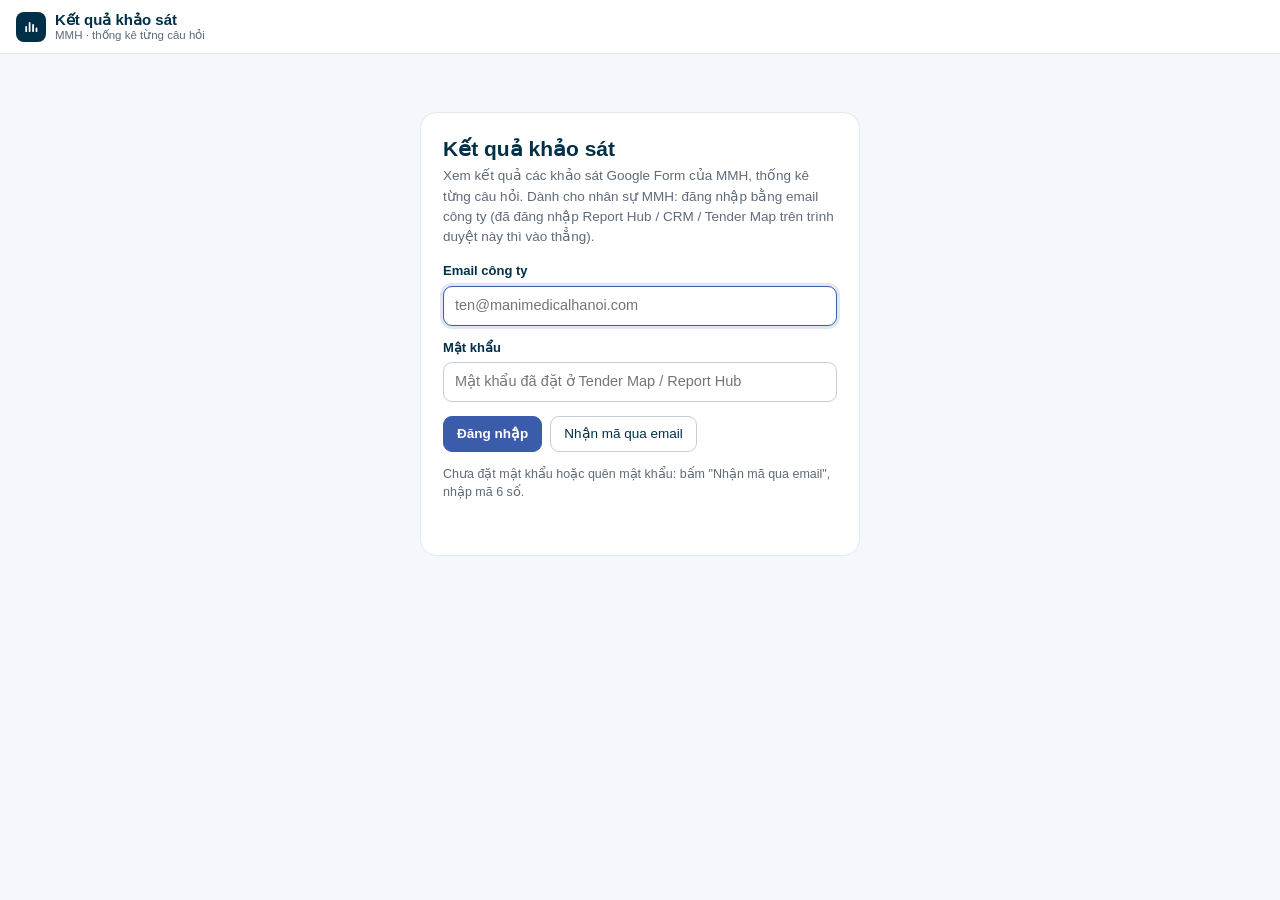
==== khao-sat/index.html @ 8354da6e "Kết quả khảo sát v1.0: app xem kết quả mọi khảo sát Google Form (khao-sat/) Thêm khảo sát bằng link," ====
<!DOCTYPE html>
<html lang="vi">
<head>
<meta charset="utf-8">
<meta name="viewport" content="width=device-width, initial-scale=1, viewport-fit=cover">
<title>Kết quả khảo sát · MMH</title>
<meta name="robots" content="noindex">
<meta name="theme-color" content="#003047">
<link rel="icon" href="data:image/svg+xml,%3Csvg xmlns='http://www.w3.org/2000/svg' viewBox='0 0 32 32'%3E%3Crect width='32' height='32' rx='7' fill='%23003047'/%3E%3Cpath d='M9 22v-6M14 22V10M19 22v-9M24 22v-4' stroke='%23fff' stroke-width='2.6' stroke-linecap='round'/%3E%3C/svg%3E">
<link rel="stylesheet" href="app.css?v=1.0">
<script>
/* Máy chủ: web app "survey" (kho riêng tư mmh-backend ▸ backends/survey/MMH_SurveyResults.gs). Đăng nhập: Training Hub (rhAuth*), dùng chung phiên với Report Hub / CRM. */
window.KS_API = window.KS_API || "https://script.google.com/macros/s/AKfycbx8l7u4j2tFDpfsg8IFsEcuXNrTbrLVRA_SoZ2Iisqprfm1ipL4z2NfDudVKuI1paFQPg/exec";
window.KS_VER = "1.0";
</script>
</head>
<body>
<header class="top">
  <a class="brand" href="#" title="Danh sách khảo sát">
    <span class="mk"><svg viewBox="0 0 32 32" width="22" height="22" aria-hidden="true"><path d="M9 22v-6M14 22V10M19 22v-9M24 22v-4" stroke="#fff" stroke-width="2.6" stroke-linecap="round"/></svg></span>
    <span class="bt"><b>Kết quả khảo sát</b><small>MMH · thống kê từng câu hỏi</small></span>
  </a>
  <div class="tact">
    <button class="ibtn" id="bell" type="button" title="Câu trả lời mới" hidden><svg viewBox="0 0 24 24" width="19" height="19" fill="none" stroke="currentColor" stroke-width="1.8" stroke-linecap="round" stroke-linejoin="round" aria-hidden="true"><path d="M6 8a6 6 0 1 1 12 0c0 7 3 8 3 8H3s3-1 3-8"/><path d="M10.3 20a1.9 1.9 0 0 0 3.4 0"/></svg></button>
    <span id="uchip"></span>
  </div>
</header>
<main id="main"><div class="boot">Đang mở…</div></main>
<div id="pop" class="pop" hidden></div>
<div id="modal" class="modal" hidden></div>
<div id="toast" class="toast" hidden></div>
<script src="app.js?v=1.0"></script>
</body>
</html>
---- khao-sat/app.css ----
/* Kết quả khảo sát · MMH — màu thương hiệu MMH (mực #003047, nhấn #3A5CAA, viền nhấn #CFE2F3, nền #F4F7FB, viền thẻ #E3E8EF) */
:root{
  --ink:#003047; --pri:#3A5CAA; --pri2:#2E4C93; --soft:#EEF4FC; --line2:#CFE2F3; --line:#E3E8EF; --fld:#C3CDD8;
  --bg:#F4F7FB; --txt:#1A2433; --mut:#5F6B7A; --mut2:#98A2B3; --new:#C2410C; --newB:#FFF1E6; --bad:#B42318; --badB:#FDECEA;
  --bar:#3A5CAA; --barB:#E7EEF9; --r:12px;
}
*{box-sizing:border-box}
[hidden]{display:none!important}
html,body{margin:0;background:var(--bg);color:var(--txt);font:14.5px/1.5 Aptos,"Segoe UI",Roboto,"Helvetica Neue",Arial,sans-serif}
button,input,select{font:inherit;color:inherit}
a{color:var(--pri)}
.num{font-variant-numeric:tabular-nums}

/* thanh trên */
.top{position:sticky;top:0;z-index:30;display:flex;align-items:center;gap:12px;padding:8px 16px;background:#fff;border-bottom:1px solid var(--line);min-height:54px}
.brand{display:flex;align-items:center;gap:9px;text-decoration:none;color:var(--ink);min-width:0}
.brand .mk{flex:none;width:30px;height:30px;border-radius:8px;background:var(--ink);display:grid;place-items:center}
.brand .bt{display:flex;flex-direction:column;line-height:1.15;min-width:0}
.brand b{font-size:15px;white-space:nowrap}
.brand small{font-size:11.5px;color:var(--mut)}
.tact{margin-left:auto;display:flex;gap:8px;align-items:center}
.ibtn{position:relative;width:36px;height:36px;border:1px solid var(--line);border-radius:10px;background:#fff;display:grid;place-items:center;cursor:pointer;color:var(--ink)}
.ibtn:hover{border-color:var(--line2);background:var(--soft)}
.ibtn .n{position:absolute;top:-6px;right:-6px;min-width:18px;height:18px;padding:0 5px;border-radius:9px;background:var(--new);color:#fff;font-size:11px;font-weight:700;display:grid;place-items:center}
.uchip{display:flex;align-items:center;gap:6px;border:1px solid var(--line);background:#fff;border-radius:999px;padding:3px 11px 3px 3px;cursor:pointer;font-size:13px;max-width:180px}
.uchip i{flex:none;width:26px;height:26px;border-radius:50%;background:var(--soft);color:var(--pri);display:grid;place-items:center;font-style:normal;font-size:11px;font-weight:700}
.uchip span{overflow:hidden;text-overflow:ellipsis;white-space:nowrap}

main{max-width:1180px;margin:0 auto;padding:18px 16px 60px}
h1{font-size:21px;line-height:1.3;color:var(--ink);margin:0 0 4px}
h2{font-size:16px;color:var(--ink);margin:0 0 8px}
.sub{color:var(--mut);margin:0 0 14px;font-size:13.5px}
.sm{font-size:12.5px}
.mut{color:var(--mut)}
.boot{padding:70px 10px;text-align:center;color:var(--mut)}
.card{background:#fff;border:1px solid var(--line);border-radius:var(--r);padding:14px 16px}
.note{background:var(--soft);border:1px solid var(--line2);border-radius:10px;padding:9px 12px;color:var(--ink);font-size:13px}
.note.err{background:var(--badB);border-color:#F3C2BE;color:var(--bad)}

.btn{border:1px solid var(--fld);background:#fff;border-radius:9px;padding:7px 13px;cursor:pointer;font-size:13.5px;color:var(--ink);white-space:nowrap;display:inline-flex;align-items:center;gap:6px;text-decoration:none}
.btn:hover{border-color:var(--pri)}
.btn.pri{background:var(--pri);border-color:var(--pri);color:#fff;font-weight:600}
.btn.pri:hover{background:var(--pri2)}
.btn.on{background:var(--soft);border-color:var(--pri);color:var(--pri);font-weight:600}
.btn.sm{padding:4px 10px;font-size:12.5px}
.btn:disabled{opacity:.55;cursor:default}
.lnk{border:0;background:none;color:var(--pri);cursor:pointer;padding:0;text-decoration:underline;font-size:inherit}
.inp{border:1px solid var(--fld);border-radius:9px;padding:8px 11px;background:#fff;min-width:0}
.inp:focus{outline:none;border-color:var(--pri);box-shadow:0 0 0 3px rgba(58,92,170,.15)}
.row{display:flex;gap:8px;align-items:center;flex-wrap:wrap}

/* đăng nhập */
.gate{max-width:440px;margin:40px auto;background:#fff;border:1px solid var(--line);border-radius:16px;padding:22px}
.gate label{display:block;font-weight:600;font-size:13px;color:var(--ink);margin:12px 0 5px}
.gate .inp{width:100%}
.gate .act{display:flex;gap:8px;margin-top:14px;flex-wrap:wrap}
.lgerr{color:var(--bad);font-size:13px;min-height:18px;margin-top:8px}

/* danh sách khảo sát */
.addbox{display:flex;gap:8px;margin:0 0 6px}
.addbox .inp{flex:1}
.addhint{font-size:12.5px;color:var(--mut);margin:0 0 16px}
.slist{display:grid;grid-template-columns:repeat(auto-fill,minmax(320px,1fr));gap:12px}
.scard{background:#fff;border:1px solid var(--line);border-radius:var(--r);padding:14px 16px;display:flex;flex-direction:column;gap:8px;cursor:pointer;transition:border-color .15s}
.scard:hover{border-color:var(--line2)}
.scard h3{margin:0;font-size:15px;line-height:1.35;color:var(--ink)}
.scard .big{font-size:26px;font-weight:700;color:var(--ink);line-height:1}
.scard .big small{font-size:13px;font-weight:400;color:var(--mut);margin-left:4px}
.scard .meta{font-size:12.5px;color:var(--mut)}
.scard .foot{display:flex;gap:6px;align-items:center;margin-top:auto;flex-wrap:wrap}
.newb{display:inline-block;padding:1px 8px;border-radius:999px;background:var(--newB);color:var(--new);font-size:12px;font-weight:700}
.errb{color:var(--bad);font-size:12.5px}

/* một khảo sát */
.back{display:inline-flex;align-items:center;gap:4px;color:var(--pri);text-decoration:none;font-size:13.5px;margin-bottom:8px}
.shead{display:flex;gap:12px;align-items:flex-start;flex-wrap:wrap;margin-bottom:12px}
.shead .tt{flex:1;min-width:260px}
.kpis{display:grid;grid-template-columns:repeat(4,minmax(0,1fr));gap:10px;margin-bottom:12px}
.kpi{background:#fff;border:1px solid var(--line);border-radius:var(--r);padding:10px 14px}
.kpi b{display:block;font-size:22px;color:var(--ink);line-height:1.2}
.kpi span{font-size:12.5px;color:var(--mut)}
.bar2{position:sticky;top:54px;z-index:20;background:var(--bg);padding:8px 0;margin-bottom:6px;display:flex;flex-direction:column;gap:8px}
.tabs{display:flex;gap:2px;border-bottom:1px solid var(--line)}
.tab{border:0;background:none;padding:8px 12px;cursor:pointer;color:var(--mut);border-bottom:2px solid transparent;font-size:14px;margin-bottom:-1px}
.tab.on{color:var(--ink);border-bottom-color:var(--pri);font-weight:600}
.chips{display:flex;gap:6px;overflow-x:auto;padding-bottom:2px}
.chip{border:1px solid var(--line);background:#fff;border-radius:999px;padding:4px 11px;cursor:pointer;font-size:12.5px;white-space:nowrap;color:var(--ink)}
.chip.on{background:var(--soft);border-color:var(--pri);color:var(--pri);font-weight:600}
.flt{display:flex;gap:8px;align-items:center;flex-wrap:wrap}
.flt .inp{padding:6px 10px;font-size:13px;max-width:100%}
.fon{background:var(--newB);border:1px solid #F5C9A6;color:var(--new);border-radius:9px;padding:6px 10px;font-size:13px}

.sec{font-size:13px;font-weight:700;color:var(--pri);margin:18px 0 8px}
.qs{display:grid;grid-template-columns:repeat(2,minmax(0,1fr));gap:12px}
.q{background:#fff;border:1px solid var(--line);border-radius:var(--r);padding:14px 16px;min-width:0}
.q.wide{grid-column:1/-1}
.q .grp{font-size:12px;color:var(--mut);margin-bottom:2px}
.q h4{margin:0 0 4px;font-size:14.5px;line-height:1.4;color:var(--ink)}
.q .qm{font-size:12.5px;color:var(--mut);margin-bottom:10px}
.opt{display:grid;grid-template-columns:minmax(0,1fr) 120px 74px;gap:8px;align-items:center;padding:3px 0;font-size:13.5px}
.opt .lb{overflow-wrap:anywhere}
.opt .tr{height:10px;background:var(--barB);border-radius:5px;overflow:hidden}
.opt .tr i{display:block;height:100%;background:var(--bar);border-radius:5px}
.opt .v{text-align:right;font-variant-numeric:tabular-nums;white-space:nowrap}
.opt .v b{color:var(--ink)}
.opt .v span{color:var(--mut);font-size:12px;margin-left:4px}
.opt.top .lb{font-weight:600;color:var(--ink)}
.opt.zero{color:var(--mut2)}
.oth{margin:6px 0 0;padding:6px 10px;background:#FAFBFD;border:1px solid var(--line);border-radius:8px;font-size:12.5px;color:var(--mut)}
.oth li{margin:2px 0}
.gtab{width:100%;border-collapse:collapse;font-size:13px}
.gtab th,.gtab td{border-bottom:1px solid var(--line);padding:6px 8px;text-align:center}
.gtab th:first-child,.gtab td:first-child{text-align:left}
.gtab th{color:var(--mut);font-weight:600;font-size:12px}
.gtab td.c{font-variant-numeric:tabular-nums}
.gtab td.c small{display:block;color:var(--mut);font-size:11px}
.txts{list-style:none;margin:0;padding:0;max-height:260px;overflow:auto}
.txts li{padding:5px 0;border-bottom:1px dashed var(--line);font-size:13.5px}
.txts li b{color:var(--pri);font-weight:600;margin-left:6px;font-size:12px}
.avg{font-size:13px;color:var(--ink);margin-top:6px}

/* từng câu trả lời */
.rlist{display:flex;flex-direction:column;gap:10px}
.resp{background:#fff;border:1px solid var(--line);border-radius:var(--r);padding:12px 16px}
.resp .h{display:flex;gap:10px;justify-content:space-between;font-size:13px;color:var(--mut);margin-bottom:6px}
.resp dl{display:grid;grid-template-columns:minmax(160px,38%) 1fr;gap:4px 14px;margin:0;font-size:13px}
.resp dt{color:var(--mut)}
.resp dd{margin:0;color:var(--txt);overflow-wrap:anywhere}

/* bảng thông báo, hộp thoại, toast */
.pop{position:fixed;top:58px;right:12px;z-index:50;width:min(380px,calc(100vw - 24px));background:#fff;border:1px solid var(--line);border-radius:14px;box-shadow:0 10px 30px rgba(0,48,71,.14);padding:12px}
.pop h3{margin:0 0 8px;font-size:14.5px;color:var(--ink)}
.pop ul{list-style:none;margin:0;padding:0;max-height:50vh;overflow:auto}
.pop li{padding:8px 4px;border-bottom:1px solid var(--line);cursor:pointer;font-size:13.5px}
.pop li:hover{background:var(--soft)}
.pop .em{color:var(--mut);font-size:13px;padding:6px 2px}
.modal{position:fixed;inset:0;z-index:60;background:rgba(0,30,45,.35);display:grid;place-items:center;padding:16px}
.modal>div{background:#fff;border-radius:16px;padding:18px;max-width:440px;width:100%}
.modal h3{margin:0 0 8px;color:var(--ink)}
.toast{position:fixed;left:50%;bottom:22px;transform:translateX(-50%);z-index:70;background:var(--ink);color:#fff;padding:9px 16px;border-radius:10px;font-size:13.5px;max-width:calc(100vw - 32px)}

@media(max-width:860px){.qs{grid-template-columns:minmax(0,1fr)}.kpis{grid-template-columns:repeat(2,minmax(0,1fr))}}
@media(max-width:560px){
  main{padding:14px 12px 50px}
  .brand small{display:none}
  .uchip span{display:none}.uchip{padding:3px}
  .addbox{flex-direction:column}
  .slist{grid-template-columns:minmax(0,1fr)}
  .opt{grid-template-columns:minmax(0,1fr) 64px 64px}
  .resp dl{grid-template-columns:minmax(0,1fr)}
  .resp dt{margin-top:6px}
  .bar2{position:static}
  .kpi b{font-size:17px}
}
@media(prefers-reduced-motion:reduce){*{transition:none!important}}
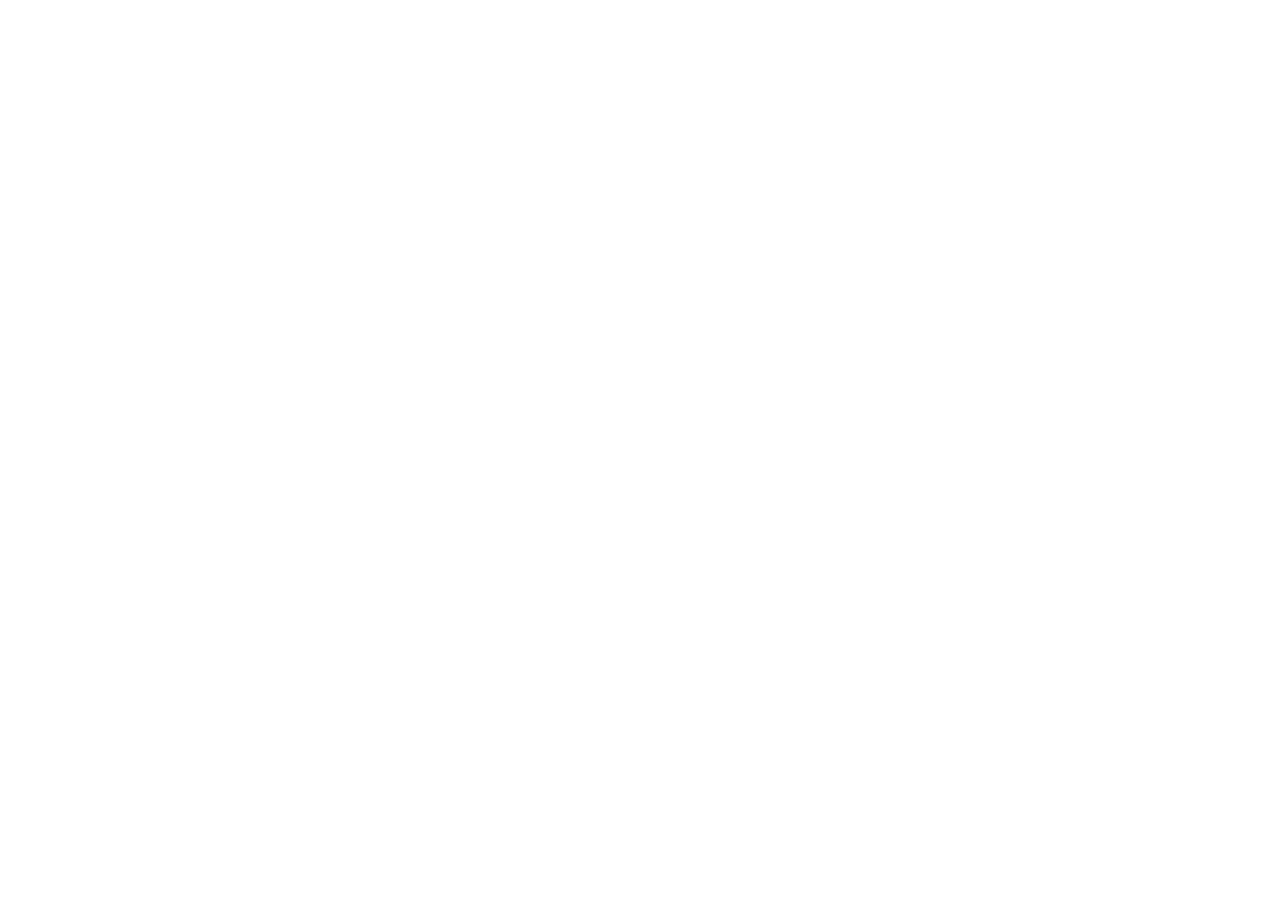
==== commit 1232e531: "khao-sat/: chuyển hướng sang MMH Survey (MMH Wiki) App kết quả khảo sát chuyển sang https://manimedi" ====
--- a/khao-sat/index.html
+++ b/khao-sat/index.html
@@ -1,34 +1,15 @@
-<!DOCTYPE html>
+<!doctype html>
 <html lang="vi">
 <head>
 <meta charset="utf-8">
-<meta name="viewport" content="width=device-width, initial-scale=1, viewport-fit=cover">
-<title>Kết quả khảo sát · MMH</title>
-<meta name="robots" content="noindex">
-<meta name="theme-color" content="#003047">
-<link rel="icon" href="data:image/svg+xml,%3Csvg xmlns='http://www.w3.org/2000/svg' viewBox='0 0 32 32'%3E%3Crect width='32' height='32' rx='7' fill='%23003047'/%3E%3Cpath d='M9 22v-6M14 22V10M19 22v-9M24 22v-4' stroke='%23fff' stroke-width='2.6' stroke-linecap='round'/%3E%3C/svg%3E">
-<link rel="stylesheet" href="app.css?v=1.0">
-<script>
-/* Máy chủ: web app "survey" (kho riêng tư mmh-backend ▸ backends/survey/MMH_SurveyResults.gs). Đăng nhập: Training Hub (rhAuth*), dùng chung phiên với Report Hub / CRM. */
-window.KS_API = window.KS_API || "https://script.google.com/macros/s/AKfycbx8l7u4j2tFDpfsg8IFsEcuXNrTbrLVRA_SoZ2Iisqprfm1ipL4z2NfDudVKuI1paFQPg/exec";
-window.KS_VER = "1.0";
-</script>
+<meta name="viewport" content="width=device-width,initial-scale=1">
+<title>MMH Survey</title>
+<meta http-equiv="refresh" content="0; url=https://manimedicalhanoi.github.io/mmh-library/survey/">
+<link rel="canonical" href="https://manimedicalhanoi.github.io/mmh-library/survey/">
+<style>body{font-family:system-ui,sans-serif;background:#F3F2EE;color:#15171C;display:grid;place-items:center;min-height:100vh;margin:0;padding:16px}a{color:#8A6420}</style>
 </head>
 <body>
-<header class="top">
-  <a class="brand" href="#" title="Danh sách khảo sát">
-    <span class="mk"><svg viewBox="0 0 32 32" width="22" height="22" aria-hidden="true"><path d="M9 22v-6M14 22V10M19 22v-9M24 22v-4" stroke="#fff" stroke-width="2.6" stroke-linecap="round"/></svg></span>
-    <span class="bt"><b>Kết quả khảo sát</b><small>MMH · thống kê từng câu hỏi</small></span>
-  </a>
-  <div class="tact">
-    <button class="ibtn" id="bell" type="button" title="Câu trả lời mới" hidden><svg viewBox="0 0 24 24" width="19" height="19" fill="none" stroke="currentColor" stroke-width="1.8" stroke-linecap="round" stroke-linejoin="round" aria-hidden="true"><path d="M6 8a6 6 0 1 1 12 0c0 7 3 8 3 8H3s3-1 3-8"/><path d="M10.3 20a1.9 1.9 0 0 0 3.4 0"/></svg></button>
-    <span id="uchip"></span>
-  </div>
-</header>
-<main id="main"><div class="boot">Đang mở…</div></main>
-<div id="pop" class="pop" hidden></div>
-<div id="modal" class="modal" hidden></div>
-<div id="toast" class="toast" hidden></div>
-<script src="app.js?v=1.0"></script>
+<p>Kết quả khảo sát đã chuyển sang <a href="https://manimedicalhanoi.github.io/mmh-library/survey/">MMH Survey</a>.</p>
+<script>location.replace('https://manimedicalhanoi.github.io/mmh-library/survey/'+location.hash);</script>
 </body>
 </html>
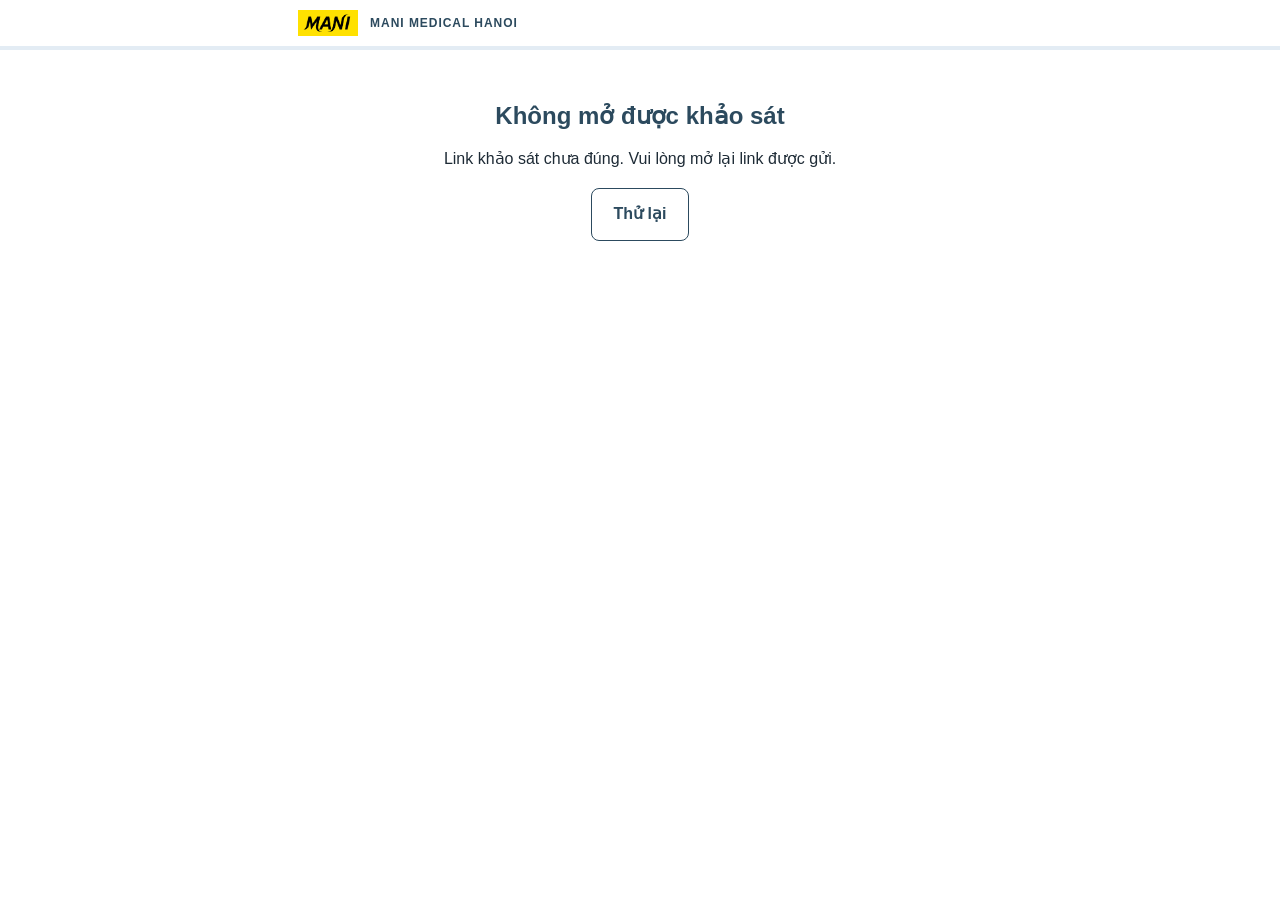
==== commit 32a78f30: "khao-sat/: trang khảo sát MMH (phong cách MANI) — đồng ý dữ liệu, họ tên · SĐT · nơi công tác, theo " ====
--- a/khao-sat/index.html
+++ b/khao-sat/index.html
@@ -1,15 +1,470 @@
-<!doctype html>
+<!DOCTYPE html>
+<!-- Khảo sát MMH (hệ thống riêng, không dùng Google Form). Link: khao-sat/?s=<mã 7 ký tự>. Xem thử không cần máy chủ: ?demo=dental | ?demo=ophthalmic.
+     Máy chủ: web app survey (kho riêng tư mmh-backend ▸ backends/survey/MMH_SurveyNative.gs) — nsMeta / nsSubmit, kết quả ghi vào Google Sheet.
+     Trình tự: Giới thiệu ⇒ Đồng ý xử lý dữ liệu cá nhân ⇒ Họ tên · SĐT · Nơi công tác ⇒ Theo dõi page Facebook (MANI Dental / MANI Ophthalmic) ⇒ câu hỏi từng phần ⇒ Cảm ơn.
+     Câu trả lời lưu trên máy (localStorage) tới khi gửi xong ⇒ mở Facebook rồi quay lại (kể cả khi trình duyệt tải lại trang) vẫn tiếp tục đúng chỗ. -->
 <html lang="vi">
 <head>
 <meta charset="utf-8">
-<meta name="viewport" content="width=device-width,initial-scale=1">
-<title>MMH Survey</title>
-<meta http-equiv="refresh" content="0; url=https://manimedicalhanoi.github.io/mmh-library/survey/">
-<link rel="canonical" href="https://manimedicalhanoi.github.io/mmh-library/survey/">
-<style>body{font-family:system-ui,sans-serif;background:#F3F2EE;color:#15171C;display:grid;place-items:center;min-height:100vh;margin:0;padding:16px}a{color:#8A6420}</style>
+<meta name="viewport" content="width=device-width, initial-scale=1, viewport-fit=cover">
+<title>Khảo sát · Mani Medical Hanoi</title>
+<meta name="robots" content="noindex">
+<meta name="theme-color" content="#ffffff">
+<link rel="icon" href="mani.png">
+<style>
+  :root { --ink:#2C4A5E; --steel:#5A84A6; --line:#BCD4E6; --line2:#E3ECF4; --soft:#F3F7FB; --cream:#FBE9B7; --fld:#B9C6D3; --mut:#5E6E7C; --txt:#1E2B36; --bad:#B3261E; --ok:#1F6B45; --fb:#1877F2; }
+  * { box-sizing:border-box; }
+  html { -webkit-text-size-adjust:100%; }
+  body { margin:0; background:#fff; color:var(--txt); font:16px/1.55 Aptos, "Segoe UI", Roboto, "Helvetica Neue", Arial, sans-serif; }
+  .top { position:sticky; top:0; z-index:5; background:#fff; border-bottom:1px solid var(--line2); }
+  .top .in { max-width:720px; margin:0 auto; padding:10px 18px; display:flex; align-items:center; gap:12px; }
+  .top img { height:26px; width:auto; display:block; }
+  .top .co { font-size:12px; letter-spacing:.08em; text-transform:uppercase; color:var(--ink); font-weight:600; }
+  .top .st { margin-left:auto; font-size:13px; color:var(--mut); white-space:nowrap; font-variant-numeric:tabular-nums; }
+  .prog { height:3px; background:var(--line2); }
+  .prog b { display:block; height:100%; width:0; background:var(--steel); transition:width .25s; }
+  .wrap { max-width:720px; margin:0 auto; padding:22px 18px 120px; }
+  .eyebrow { font-size:12px; letter-spacing:.1em; text-transform:uppercase; color:var(--steel); font-weight:600; margin:0 0 6px; }
+  h1 { font-size:24px; line-height:1.3; color:var(--ink); margin:0 0 12px; font-weight:700; }
+  h2 { font-size:15px; letter-spacing:.06em; text-transform:uppercase; color:var(--ink); margin:0 0 4px; font-weight:700; }
+  .sub { color:var(--steel); font-size:15px; margin:0 0 16px; }
+  .lead { white-space:pre-line; margin:0 0 16px; }
+  .facts { display:flex; flex-wrap:wrap; gap:8px 22px; padding:12px 0; border-top:1px solid var(--line2); border-bottom:1px solid var(--line2); margin:14px 0 18px; font-size:14px; color:var(--ink); }
+  .facts span b { font-weight:600; }
+  .note { background:var(--cream); border-radius:8px; padding:12px 14px; font-size:14px; margin:16px 0; }
+  .box { border:1px solid var(--line); border-radius:10px; padding:16px; margin:14px 0; }
+  .box .lbl { font-size:12px; letter-spacing:.08em; text-transform:uppercase; color:var(--steel); font-weight:600; padding-bottom:8px; margin-bottom:10px; border-bottom:1px solid var(--line2); }
+  .pre { white-space:pre-line; font-size:14px; color:var(--txt); }
+  .q { border:1px solid var(--line); border-radius:10px; padding:16px; margin:14px 0; scroll-margin-top:80px; }
+  .q.miss { border-color:var(--bad); box-shadow:0 0 0 2px rgba(179,38,30,.08); }
+  .q .n { font-size:12px; letter-spacing:.06em; text-transform:uppercase; color:var(--steel); font-weight:600; margin-bottom:2px; }
+  .q .t { font-weight:600; color:var(--ink); margin:0 0 4px; }
+  .q .t i { color:var(--bad); font-style:normal; }
+  .q .hp { color:var(--mut); font-size:14px; margin:0 0 8px; white-space:pre-line; }
+  .q .er { color:var(--bad); font-size:13px; margin-top:6px; display:none; }
+  .q.miss .er { display:block; }
+  .hd { padding:14px 0 4px; }
+  .hd .hp { color:var(--mut); font-size:14px; white-space:pre-line; margin:4px 0 0; }
+  .opt { display:flex; gap:12px; align-items:flex-start; padding:11px 12px; border:1px solid var(--line2); border-radius:8px; margin:7px 0; cursor:pointer; background:#fff; }
+  .opt:hover { border-color:var(--fld); }
+  .opt input { margin:3px 0 0; width:18px; height:18px; accent-color:var(--ink); flex:none; }
+  .opt.on { border-color:var(--ink); background:var(--soft); }
+  .opt .ot { flex:1; min-width:0; }
+  .opt .ot input[type=text] { margin-top:8px; }
+  input[type=text], input[type=tel], textarea, select { width:100%; padding:11px 12px; border:1px solid var(--fld); border-radius:8px; font:inherit; color:var(--txt); background:#fff; }
+  textarea { min-height:96px; resize:vertical; }
+  input:focus, textarea:focus, select:focus { outline:none; border-color:var(--ink); box-shadow:0 0 0 3px rgba(44,74,94,.12); }
+  .scale { display:flex; gap:6px; flex-wrap:wrap; }
+  .scale button { flex:1 1 0; min-width:40px; padding:11px 0; border:1px solid var(--fld); border-radius:8px; background:#fff; font:inherit; font-weight:600; color:var(--ink); cursor:pointer; }
+  .scale button.on { background:var(--ink); border-color:var(--ink); color:#fff; }
+  .scl { display:flex; justify-content:space-between; gap:12px; font-size:13px; color:var(--mut); margin-top:6px; }
+  .grow { padding:10px 0; border-top:1px solid var(--line2); }
+  .grow:first-of-type { border-top:0; }
+  .grow .rl { font-size:15px; margin-bottom:6px; }
+  .chips { display:flex; flex-wrap:wrap; gap:6px; }
+  .chip { padding:8px 12px; border:1px solid var(--fld); border-radius:999px; background:#fff; font:inherit; font-size:14px; color:var(--txt); cursor:pointer; }
+  .chip.on { background:var(--ink); border-color:var(--ink); color:#fff; }
+  .chk { display:flex; gap:12px; align-items:flex-start; padding:12px; border:1px solid var(--line); border-radius:8px; margin:10px 0; cursor:pointer; }
+  .chk input { width:20px; height:20px; margin:2px 0 0; accent-color:var(--ink); flex:none; }
+  .chk.req { border-color:var(--ink); }
+  .chk.miss { border-color:var(--bad); }
+  .fld { margin:14px 0; }
+  .fld label { display:block; font-weight:600; color:var(--ink); margin-bottom:6px; }
+  .fld label i { color:var(--bad); font-style:normal; }
+  .fld .er { color:var(--bad); font-size:13px; margin-top:4px; min-height:0; }
+  .page { display:flex; gap:14px; align-items:center; border:1px solid var(--line); border-radius:10px; padding:16px; margin:16px 0; }
+  .page .ic { width:52px; height:52px; border-radius:50%; background:var(--fb); flex:none; display:flex; align-items:center; justify-content:center; }
+  .page .nm { font-weight:700; color:var(--ink); font-size:17px; }
+  .page .ln { color:var(--mut); font-size:14px; }
+  ol.steps { margin:6px 0 16px; padding-left:20px; color:var(--txt); }
+  ol.steps li { margin:4px 0; }
+  .btn { display:inline-flex; align-items:center; justify-content:center; gap:8px; border:0; border-radius:8px; padding:13px 22px; font:inherit; font-weight:600; cursor:pointer; background:var(--ink); color:#fff; text-decoration:none; }
+  .btn.fb { background:var(--fb); width:100%; font-size:17px; padding:15px; }
+  .btn.sec { background:#fff; color:var(--ink); border:1px solid var(--ink); }
+  .btn.ghost { background:none; color:var(--ink); padding:13px 6px; }
+  .btn[disabled] { opacity:.5; cursor:default; }
+  .link { background:none; border:0; padding:8px 0; font:inherit; color:var(--steel); text-decoration:underline; cursor:pointer; }
+  .back { margin-top:10px; text-align:center; }
+  .foot { position:fixed; left:0; right:0; bottom:0; z-index:6; background:#fff; border-top:1px solid var(--line2); padding-bottom:env(safe-area-inset-bottom); }
+  .foot .in { max-width:720px; margin:0 auto; padding:10px 18px; display:flex; gap:10px; align-items:center; }
+  .foot .msg { flex:1; color:var(--bad); font-size:14px; min-width:0; }
+  .foot .sp { flex:1; }
+  .ok { text-align:center; padding-top:28px; }
+  .ok .mk { width:64px; height:64px; border-radius:50%; border:2px solid var(--ok); display:flex; align-items:center; justify-content:center; margin:0 auto 18px; }
+  .ok p { color:var(--txt); }
+  .small { font-size:13px; color:var(--mut); }
+  .legal { font-size:12px; color:var(--mut); text-align:center; padding:28px 0 0; }
+  .spin { width:28px; height:28px; border:3px solid var(--line2); border-top-color:var(--ink); border-radius:50%; animation:sp 1s linear infinite; margin:60px auto 12px; }
+  @keyframes sp { to { transform:rotate(360deg); } }
+  .hide { display:none !important; }
+  .hp-f { position:absolute; left:-9999px; width:1px; height:1px; overflow:hidden; }
+  @media (max-width:520px) { h1 { font-size:21px; } .wrap { padding-top:18px; } .top .co { display:none; } }
+</style>
 </head>
 <body>
-<p>Kết quả khảo sát đã chuyển sang <a href="https://manimedicalhanoi.github.io/mmh-library/survey/">MMH Survey</a>.</p>
-<script>location.replace('https://manimedicalhanoi.github.io/mmh-library/survey/'+location.hash);</script>
+<div class="top"><div class="in"><img src="mani.png" alt="MANI"><span class="co">Mani Medical Hanoi</span><span class="st" id="st"></span></div><div class="prog"><b id="pg"></b></div></div>
+<main class="wrap" id="main"><div class="spin"></div><p class="small" style="text-align:center">Đang mở khảo sát…</p></main>
+<div class="foot hide" id="foot"><div class="in"><button class="btn ghost" id="bk" type="button">Quay lại</button><span class="msg" id="msg"></span><button class="btn" id="nx" type="button">Tiếp tục</button></div></div>
+<script>
+(function () {
+  'use strict';
+  var API = 'https://script.google.com/macros/s/AKfycbx8l7u4j2tFDpfsg8IFsEcuXNrTbrLVRA_SoZ2Iisqprfm1ipL4z2NfDudVKuI1paFQPg/exec';
+  var Q = new URLSearchParams(location.search), CODE = (Q.get('s') || '').trim(), DEMO = Q.get('demo') || '';
+  var $ = function (i) { return document.getElementById(i); };
+  var esc = function (s) { return String(s == null ? '' : s).replace(/[&<>"']/g, function (c) { return { '&': '&amp;', '<': '&lt;', '>': '&gt;', '"': '&quot;', "'": '&#39;' }[c]; }); };
+  var FB_SVG = '<svg width="26" height="26" viewBox="0 0 24 24" aria-hidden="true"><path fill="#fff" d="M13.5 21v-7.5h2.5l.4-3h-2.9V8.6c0-.9.3-1.5 1.5-1.5h1.5V4.4c-.3 0-1.2-.1-2.2-.1-2.2 0-3.7 1.3-3.7 3.8v2.4H8v3h2.6V21h2.9z"/></svg>';
+  var OK_SVG = '<svg width="30" height="30" viewBox="0 0 24 24" aria-hidden="true"><path fill="none" stroke="#1F6B45" stroke-width="2.2" stroke-linecap="round" stroke-linejoin="round" d="M5 12.5l4.2 4.2L19 7"/></svg>';
+  var SV = null, TOKEN = '', KEY = 'mmh_ks_' + (CODE || 'demo-' + DEMO), S = null, SENDING = false;
+
+  /* ---------- trạng thái lưu trên máy ---------- */
+  function fresh() { return { step: 'cover', hist: [], consent: { agree: false, opt: [] }, info: {}, follow: { st: '', at: 0, back: 0 }, A: {}, at: Date.now() }; }
+  function load() { try { var o = JSON.parse(localStorage.getItem(KEY) || 'null'); if (o && Date.now() - (o.at || 0) < 7 * 864e5) return o; } catch (e) {} return fresh(); }
+  function save() { S.at = Date.now(); try { localStorage.setItem(KEY, JSON.stringify(S)); } catch (e) {} }
+  function doneInfo() { try { return JSON.parse(localStorage.getItem(KEY + ':done') || 'null'); } catch (e) { return null; } }
+
+  /* ---------- các bước ---------- */
+  function secIdx(id) { for (var i = 0; i < SV.sections.length; i++) if (SV.sections[i].id === id) return i; return -1; }
+  function nextOf(si) {
+    var s = SV.sections[si], nx = null;
+    s.questions.forEach(function (q) {
+      if ((q.t !== 'radio' && q.t !== 'list') || S.A[q.id] == null) return;
+      (q.options || []).forEach(function (o) { if (o.go && o.go !== 'next' && o.v === S.A[q.id]) nx = o.go; });
+    });
+    nx = nx || s.go || 'next';
+    if (nx === 'submit') return 'submit';
+    var k = nx === 'next' ? si + 1 : secIdx(nx);
+    return k >= 0 && k < SV.sections.length ? 's' + k : 'submit';
+  }
+  function pathSecs() {  // các phần sẽ đi qua theo câu trả lời hiện tại (để đếm tiến độ + chỉ gửi câu của các phần này)
+    var out = [], st = 's0', g = 0;
+    while (st !== 'submit' && g++ < 200) { var k = +st.slice(1); if (out.indexOf(k) >= 0) break; out.push(k); st = nextOf(k); }
+    return out;
+  }
+  function stepsAll() { var a = ['consent', 'info']; if (SV.page) a.push('follow'); return a.concat(pathSecs().map(function (k) { return 's' + k; })); }
+  function go(step, push) {
+    if (push !== false && S.step !== step) S.hist.push(S.step);
+    S.step = step; save(); render(); window.scrollTo(0, 0);
+  }
+  function back() { if (!S.hist.length) return; S.step = S.hist.pop(); save(); render(); window.scrollTo(0, 0); }
+
+  /* ---------- vẽ ---------- */
+  function setProg() {
+    var all = stepsAll(), i = all.indexOf(S.step), n = all.length;
+    $('pg').style.width = S.step === 'cover' ? '0' : S.step === 'done' ? '100%' : Math.round(((i < 0 ? 0 : i) + 0.5) / n * 100) + '%';
+    $('st').textContent = S.step === 'cover' || S.step === 'done' || i < 0 ? '' : 'Bước ' + (i + 1) + ' / ' + n;
+  }
+  function foot(show, nextLabel, canBack) {
+    $('foot').classList.toggle('hide', !show); $('msg').textContent = '';
+    if (!show) return;
+    $('nx').classList.remove('hide');
+    $('nx').textContent = nextLabel || 'Tiếp tục'; $('nx').disabled = false;
+    $('bk').style.visibility = canBack === false || !S.hist.length ? 'hidden' : 'visible';
+  }
+  function render() {
+    setProg();
+    var m = $('main'), st = S.step;
+    if (st === 'cover') return cover(m);
+    if (st === 'consent') return consent(m);
+    if (st === 'info') return info(m);
+    if (st === 'follow') return follow(m);
+    if (st === 'done') return done(m);
+    if (/^s\d+$/.test(st)) return section(m, +st.slice(1));
+    S.step = 'cover'; render();
+  }
+  function cover(m) {
+    var nq = SV.nq || 0, ev = SV.event && SV.event.name ? SV.event.name + (SV.event.date ? ' · ' + SV.event.date.split('-').reverse().join('/') : '') : '';
+    m.innerHTML = '<p class="eyebrow">Khảo sát dành cho Quý bác sĩ' + (SV.grp === 'Dental' ? ' nha khoa' : SV.grp === 'Surgical' ? ' nhãn khoa' : '') + '</p>' +
+      '<h1>' + esc(SV.title) + '</h1>' + (SV.intro ? '<p class="lead">' + esc(SV.intro) + '</p>' : '') +
+      '<div class="facts">' + (nq ? '<span><b>' + nq + '</b> câu hỏi</span>' : '') + (SV.minutes ? '<span>Khoảng <b>' + SV.minutes + ' phút</b></span>' : '') +
+      (ev ? '<span>' + esc(ev) + '</span>' : '') + '</div>' +
+      '<p class="small">Trước khi bắt đầu, Quý bác sĩ vui lòng xác nhận đồng ý xử lý dữ liệu cá nhân, điền thông tin liên hệ' + (SV.page ? ' và theo dõi page ' + esc(SV.page.name) + ' trên Facebook' : '') + '.</p>' +
+      (SV.open === false ? '<div class="note">Khảo sát đã đóng. Cảm ơn Quý bác sĩ đã quan tâm.</div>' : '') +
+      '<p class="legal">Công ty TNHH Mani Medical Hà Nội</p>';
+    foot(SV.open !== false, 'Bắt đầu', false);
+  }
+  function consent(m) {
+    var c = SV.consent;
+    m.innerHTML = '<p class="eyebrow">Bước 1</p><h1>' + esc(c.title.charAt(0) + c.title.slice(1).toLowerCase()) + '</h1>' +
+      '<div class="box"><div class="lbl">Thông báo</div><div class="pre">' + esc(c.text) + '</div></div>' +
+      '<label class="chk req" id="c-ag"><input type="checkbox" id="c0"' + (S.consent.agree ? ' checked' : '') + '><span><b>' + esc(c.agree.q) + '</b> <span style="color:var(--bad)">*</span><br>' + esc(c.agree.v) + '</span></label>' +
+      (c.optional || []).map(function (o, i) { return '<label class="chk"><input type="checkbox" data-o="' + i + '"' + (S.consent.opt[i] ? ' checked' : '') + '><span><b>' + esc(o.q) + '</b><br>' + esc(o.v) + '</span></label>'; }).join('');
+    $('c0').onchange = function () { S.consent.agree = this.checked; $('c-ag').classList.remove('miss'); save(); };
+    m.querySelectorAll('[data-o]').forEach(function (x) { x.onchange = function () { S.consent.opt[+x.dataset.o] = x.checked; save(); }; });
+    foot(true, 'Tiếp tục');
+  }
+  function info(m) {
+    m.innerHTML = '<p class="eyebrow">Bước 2</p><h1>Thông tin của Quý bác sĩ</h1><p class="sub">Dùng để tổng hợp kết quả và liên hệ khi cần.</p>' +
+      SV.info.map(function (x) {
+        var v = S.info[x.id] || '', r = x.required ? ' <i>*</i>' : '', inp;
+        if (x.t === 'radio' || x.t === 'list') inp = '<select id="f-' + esc(x.id) + '"><option value="">— Chọn —</option>' + x.options.map(function (o) { return '<option' + (o === v ? ' selected' : '') + '>' + esc(o) + '</option>'; }).join('') + '</select>';
+        else inp = '<input id="f-' + esc(x.id) + '" type="' + (x.t === 'phone' ? 'tel' : 'text') + '" value="' + esc(v) + '"' + (x.t === 'phone' ? ' inputmode="tel" autocomplete="tel" placeholder="Ví dụ 0912 345 678"' : x.id === 'name' ? ' autocomplete="name"' : x.id === 'work' ? ' autocomplete="organization"' : '') + '>';
+        return '<div class="fld"><label for="f-' + esc(x.id) + '">' + esc(x.q) + r + '</label>' + (x.help ? '<div class="small">' + esc(x.help) + '</div>' : '') + inp + '<div class="er" id="e-' + esc(x.id) + '"></div></div>';
+      }).join('') + '<div class="hp-f" aria-hidden="true"><input id="hpf" tabindex="-1" autocomplete="off"></div>';
+    SV.info.forEach(function (x) { var el = $('f-' + x.id); el.oninput = el.onchange = function () { S.info[x.id] = el.value; $('e-' + x.id).textContent = ''; save(); }; });
+    foot(true, 'Tiếp tục');
+  }
+  function phoneOk(v) { var d = String(v || '').replace(/[\s.\-()]/g, ''); if (/^\+?84\d{9}$/.test(d)) d = '0' + d.replace(/^\+?84/, ''); return /^0\d{9}$/.test(d) || /^\+\d{8,15}$/.test(d); }
+
+  /* ---------- theo dõi page Facebook ---------- */
+  function fbHref() {
+    var u = SV.page.url, ua = navigator.userAgent || '';
+    if (/Android/i.test(ua) && /Zalo|Line\/|Instagram|TikTok|; wv\)/i.test(ua) && !/FBAN|FBAV/.test(ua))  // trình duyệt trong app (Zalo…) trên Android ⇒ mở thẳng app Facebook
+      return 'intent://' + u.replace(/^https?:\/\//, '') + '#Intent;scheme=https;package=com.facebook.katana;S.browser_fallback_url=' + encodeURIComponent(u) + ';end';
+    return u;
+  }
+  function follow(m) {
+    var p = SV.page, f = S.follow;
+    if (f.st === 'opened' || f.st === 'before') {
+      m.innerHTML = '<p class="eyebrow">Bước 3</p><h1>Đã theo dõi page ' + esc(p.name) + '</h1><div class="page"><div class="ic">' + FB_SVG + '</div><div><div class="nm">' + esc(p.name) + '</div><div class="ln">' + esc(p.line) + '</div></div></div>' +
+        '<p>Cảm ơn Quý bác sĩ. Mời Quý bác sĩ tiếp tục phần câu hỏi.</p><p><button class="link" id="f-re" type="button">Mở lại page ' + esc(p.name) + '</button></p>';
+      $('f-re').onclick = openFb;
+      foot(true, 'Tiếp tục'); return;
+    }
+    if (f.st === 'wait') {  // đã bấm mở Facebook, quay lại quá nhanh (Facebook chưa mở được)
+      m.innerHTML = '<p class="eyebrow">Bước 3</p><h1>Quý bác sĩ đã theo dõi page ' + esc(p.name) + ' chưa?</h1>' + pageCard(p) +
+        '<p><button class="btn" id="f-yes" type="button" style="width:100%">Đã theo dõi — tiếp tục khảo sát</button></p>' +
+        '<p><a class="btn fb" id="f-open" href="' + esc(fbHref()) + '" target="_blank" rel="noopener">' + FB_SVG + ' Mở lại Facebook</a></p>' +
+        '<p class="small">Không mở được Facebook trên máy này? Tìm "' + esc(p.name) + '" trong ứng dụng Facebook, bấm Theo dõi rồi quay lại trang này.</p>';
+      $('f-yes').onclick = function () { S.follow.st = 'opened'; save(); go(firstSec()); };
+      $('f-open').onclick = function () { mark(); };
+      foot(false); return;
+    }
+    m.innerHTML = '<p class="eyebrow">Bước 3</p><h1>Theo dõi page ' + esc(p.name) + '</h1>' +
+      '<p>Để nhận thông tin sản phẩm, hội thảo và tài liệu chuyên môn từ MANI, Quý bác sĩ vui lòng theo dõi page <b>' + esc(p.name) + '</b> trên Facebook trước khi trả lời khảo sát.</p>' + pageCard(p) +
+      '<ol class="steps"><li>Bấm nút bên dưới, Facebook mở page ' + esc(p.name) + '.</li><li>Bấm <b>Theo dõi</b> (Follow) trên page.</li><li>Quay lại trang này, khảo sát tự chuyển sang phần câu hỏi.</li></ol>' +
+      '<a class="btn fb" id="f-open" href="' + esc(fbHref()) + '" target="_blank" rel="noopener">' + FB_SVG + ' Mở Facebook và theo dõi page</a>' +
+      '<div class="back"><button class="link" id="f-before" type="button">Tôi đã theo dõi page ' + esc(p.name) + ' từ trước</button></div>' +
+      (SV.followRequired ? '' : '<div class="back"><button class="link" id="f-skip" type="button">Bỏ qua bước này</button></div>');
+    $('f-open').onclick = function () { mark(); };
+    $('f-before').onclick = function () { S.follow.st = 'before'; S.follow.at = Date.now(); save(); go(firstSec()); };
+    if ($('f-skip')) $('f-skip').onclick = function () { go(firstSec()); };
+    foot(true, 'Tiếp tục'); $('nx').classList.add('hide');
+  }
+  function pageCard(p) { return '<div class="page"><div class="ic">' + FB_SVG + '</div><div><div class="nm">' + esc(p.name) + '</div><div class="ln">' + esc(p.line) + '</div></div></div>'; }
+  function openFb() { mark(); window.open(fbHref(), '_blank', 'noopener'); }
+  function mark() { S.follow.clicked = Date.now(); S.follow.back = 0; save(); }
+  function firstSec() { return 's0'; }
+  /* quay lại từ Facebook: ẩn ≥ 3 giây ⇒ coi như đã theo dõi, tự sang phần câu hỏi; quay lại ngay ⇒ hỏi lại */
+  var hiddenAt = 0;
+  function onBack() {
+    if (!S || S.step !== 'follow' || !S.follow.clicked || S.follow.st === 'opened' || S.follow.st === 'before') return;
+    var away = hiddenAt ? Date.now() - hiddenAt : Date.now() - S.follow.clicked;
+    if (away >= 3000) { S.follow.st = 'opened'; S.follow.at = Date.now(); save(); welcomeBack(); }
+    else if (Date.now() - S.follow.clicked > 1500) { S.follow.st = 'wait'; save(); render(); }
+  }
+  function welcomeBack() {
+    var m = $('main'), p = SV.page;
+    m.innerHTML = '<div class="ok"><div class="mk">' + OK_SVG + '</div><h1>Cảm ơn Quý bác sĩ đã theo dõi page ' + esc(p.name) + '</h1><p class="sub">Đang chuyển sang phần câu hỏi…</p></div>';
+    foot(false); setProg();
+    setTimeout(function () { if (S.step === 'follow') go(firstSec()); }, 1400);
+  }
+  document.addEventListener('visibilitychange', function () { if (document.hidden) hiddenAt = Date.now(); else { onBack(); hiddenAt = 0; } });
+  window.addEventListener('blur', function () { if (!hiddenAt) hiddenAt = Date.now(); });
+  window.addEventListener('focus', function () { if (hiddenAt) { onBack(); hiddenAt = 0; } });
+  window.addEventListener('pageshow', function (e) { if (e.persisted) onBack(); });
+
+  /* ---------- câu hỏi ---------- */
+  function qNum() { var n = {}, k = 0; SV.sections.forEach(function (s) { s.questions.forEach(function (q) { if (q.t !== 'header') n[q.id] = ++k; }); }); return n; }
+  var NUM = null;
+  function section(m, si) {
+    var s = SV.sections[si], ps = pathSecs(), pos = ps.indexOf(si);
+    NUM = NUM || qNum();
+    m.innerHTML = '<p class="eyebrow">Phần ' + (pos < 0 ? si + 1 : pos + 1) + '</p>' + (s.title ? '<h1>' + esc(s.title) + '</h1>' : '') + (s.help ? '<p class="sub" style="white-space:pre-line">' + esc(s.help) + '</p>' : '') +
+      s.questions.map(qHtml).join('');
+    s.questions.forEach(wire);
+    var last = nextOf(si) === 'submit';
+    foot(true, last ? 'Gửi khảo sát' : 'Tiếp tục');
+  }
+  function qHtml(q) {
+    if (q.t === 'header') return '<div class="hd"><h2>' + esc(q.q) + '</h2>' + (q.help ? '<p class="hp">' + esc(q.help) + '</p>' : '') + '</div>';
+    var v = S.A[q.id], h = '<div class="q" id="q-' + esc(q.id) + '"><div class="n">Câu ' + NUM[q.id] + '</div><p class="t">' + esc(q.q) + (q.required ? ' <i>*</i>' : '') + '</p>' +
+      (q.help ? '<p class="hp">' + esc(q.help) + '</p>' : '') + (q.t === 'checkbox' && q.max ? '<p class="hp">Chọn tối đa ' + q.max + ' ý.</p>' : '');
+    if (q.t === 'radio' || q.t === 'checkbox' || q.t === 'list') {
+      var multi = q.t === 'checkbox', arr = multi ? (v || []) : [v], oth = othVal(q, v);
+      h += q.options.map(function (o, i) {
+        var on = arr.indexOf(o.v) >= 0;
+        return '<label class="opt' + (on ? ' on' : '') + '"><input type="' + (multi ? 'checkbox' : 'radio') + '" name="r-' + esc(q.id) + '" data-i="' + i + '"' + (on ? ' checked' : '') + '><span class="ot">' + esc(o.v) + '</span></label>';
+      }).join('');
+      if (q.other) h += '<label class="opt' + (oth != null ? ' on' : '') + '"><input type="' + (multi ? 'checkbox' : 'radio') + '" name="r-' + esc(q.id) + '" data-i="o"' + (oth != null ? ' checked' : '') + '><span class="ot">Khác<input type="text" data-oth="1" value="' + esc(oth || '') + '" placeholder="Ghi rõ"></span></label>';
+    } else if (q.t === 'scale') {
+      h += '<div class="scale">'; for (var k = q.low; k <= q.high; k++) h += '<button type="button" data-k="' + k + '" class="' + (String(v) === String(k) ? 'on' : '') + '">' + k + '</button>'; h += '</div>';
+      if (q.lowLabel || q.highLabel) h += '<div class="scl"><span>' + esc(q.lowLabel) + '</span><span>' + esc(q.highLabel) + '</span></div>';
+    } else if (q.t === 'grid' || q.t === 'checkgrid') {
+      var g = v || {};
+      h += q.rows.map(function (r, ri) {
+        var cur = g[ri] == null ? [] : [].concat(g[ri]);
+        return '<div class="grow"><div class="rl">' + esc(r) + '</div><div class="chips">' + q.cols.map(function (c) { return '<button type="button" class="chip' + (cur.indexOf(c) >= 0 ? ' on' : '') + '" data-r="' + ri + '" data-c="' + esc(c) + '">' + esc(c) + '</button>'; }).join('') + '</div></div>';
+      }).join('');
+    } else if (q.t === 'paragraph') h += '<textarea data-t="1">' + esc(v || '') + '</textarea>';
+    else h += '<input type="' + (q.t === 'phone' ? 'tel' : 'text') + '" data-t="1" value="' + esc(v || '') + '"' + (q.t === 'phone' ? ' inputmode="tel"' : '') + '>';
+    return h + '<div class="er">Vui lòng trả lời câu này.</div></div>';
+  }
+  function othVal(q, v) {
+    if (!q.other) return null; var vals = q.options.map(function (o) { return o.v; });
+    var arr = q.t === 'checkbox' ? (v || []) : v == null ? [] : [v];
+    for (var i = 0; i < arr.length; i++) if (vals.indexOf(arr[i]) < 0) return String(arr[i]).replace(/^Khác:\s*/, '');
+    return null;
+  }
+  function wire(q) {
+    if (q.t === 'header') return;
+    var box = $('q-' + q.id); if (!box) return;
+    var clear = function () { box.classList.remove('miss'); $('msg').textContent = ''; };
+    if (q.t === 'radio' || q.t === 'list' || q.t === 'checkbox') {
+      var multi = q.t === 'checkbox', ins = box.querySelectorAll('input[data-i]'), ot = box.querySelector('[data-oth]');
+      var collect = function () {
+        var out = [];
+        ins.forEach(function (x) { x.closest('.opt').classList.toggle('on', x.checked); if (!x.checked) return; if (x.dataset.i === 'o') out.push('Khác: ' + (ot.value.trim())); else out.push(q.options[+x.dataset.i].v); });
+        if (multi && q.max && out.length > q.max) return false;
+        S.A[q.id] = multi ? out : (out[0] == null ? null : out[0]); save(); clear();
+        var st = S.step; if (/^s\d+$/.test(st)) { var last = nextOf(+st.slice(1)) === 'submit'; $('nx').textContent = last ? 'Gửi khảo sát' : 'Tiếp tục'; setProg(); }
+        return true;
+      };
+      ins.forEach(function (x) { x.onchange = function () { if (collect() === false) { x.checked = false; collect(); $('msg').textContent = 'Chọn tối đa ' + q.max + ' ý.'; } if (x.dataset.i === 'o' && x.checked) ot.focus(); }; });
+      if (ot) { ot.oninput = function () { var r = box.querySelector('input[data-i="o"]'); if (!r.checked && ot.value) { r.checked = true; if (!multi) ins.forEach(function (x) { if (x !== r) x.checked = false; }); } collect(); }; ot.onclick = function (e) { e.stopPropagation(); }; }
+    } else if (q.t === 'scale') {
+      box.querySelectorAll('[data-k]').forEach(function (b) { b.onclick = function () { S.A[q.id] = +b.dataset.k; save(); clear(); box.querySelectorAll('[data-k]').forEach(function (x) { x.classList.toggle('on', x === b); }); }; });
+    } else if (q.t === 'grid' || q.t === 'checkgrid') {
+      box.querySelectorAll('.chip').forEach(function (b) { b.onclick = function () {
+        var g = S.A[q.id] || {}, r = b.dataset.r, c = b.dataset.c;
+        if (q.t === 'grid') g[r] = g[r] === c ? null : c;
+        else { var a = [].concat(g[r] || []), k = a.indexOf(c); if (k >= 0) a.splice(k, 1); else a.push(c); g[r] = a.length ? a : null; }
+        S.A[q.id] = g; save(); clear();
+        box.querySelectorAll('.chip[data-r="' + r + '"]').forEach(function (x) { var cur = g[r] == null ? [] : [].concat(g[r]); x.classList.toggle('on', cur.indexOf(x.dataset.c) >= 0); });
+      }; });
+    } else {
+      var t = box.querySelector('[data-t]'); t.oninput = function () { S.A[q.id] = t.value; save(); clear(); };
+    }
+  }
+  function answered(q) {
+    var v = S.A[q.id];
+    if (q.t === 'grid' || q.t === 'checkgrid') { if (!v) return false; for (var i = 0; i < q.rows.length; i++) if (v[i] == null || (Array.isArray(v[i]) && !v[i].length)) return false; return true; }
+    if (q.t === 'checkbox') return !!(v && v.length) && v.every(function (x) { return x !== 'Khác: '; });
+    if (q.t === 'phone') return phoneOk(v);
+    return v != null && String(v).trim() !== '' && v !== 'Khác: ';
+  }
+  function partial(q) { var v = S.A[q.id]; return v != null && v !== '' && !(Array.isArray(v) && !v.length); }
+
+  /* ---------- nút Tiếp tục ---------- */
+  function next() {
+    var st = S.step, msg = $('msg');
+    if (st === 'cover') return go('consent');
+    if (st === 'consent') { if (!S.consent.agree) { $('c-ag').classList.add('miss'); msg.textContent = 'Vui lòng xác nhận đồng ý để tiếp tục.'; return; } return go('info'); }
+    if (st === 'info') {
+      var bad = null;
+      if ($('hpf') && $('hpf').value) S.hp = $('hpf').value;
+      SV.info.forEach(function (x) {
+        var v = String(S.info[x.id] || '').trim(), e = '';
+        if (x.required && !v) e = 'Vui lòng điền ' + x.q.toLowerCase().replace(/\s*\(.*\)$/, '') + '.';
+        else if (v && x.t === 'phone' && !phoneOk(v)) e = 'Số điện thoại chưa đúng (10 số, bắt đầu bằng 0).';
+        $('e-' + x.id).textContent = e; if (e && !bad) bad = x;
+      });
+      if (bad) { $('f-' + bad.id).focus(); msg.textContent = 'Vui lòng kiểm tra lại thông tin.'; return; }
+      return go(SV.page ? 'follow' : firstSec());
+    }
+    if (st === 'follow') { if (S.follow.st === 'opened' || S.follow.st === 'before' || !SV.followRequired) return go(firstSec()); msg.textContent = 'Vui lòng theo dõi page trước khi tiếp tục.'; return; }
+    if (/^s\d+$/.test(st)) {
+      var si = +st.slice(1), miss = null;
+      SV.sections[si].questions.forEach(function (q) {
+        if (q.t === 'header') return;
+        var ok = q.required ? answered(q) : (!partial(q) || q.t !== 'phone' || phoneOk(S.A[q.id]));
+        var box = $('q-' + q.id); if (box) box.classList.toggle('miss', !ok);
+        if (!ok && !miss) miss = box;
+      });
+      if (miss) { msg.textContent = 'Còn câu chưa trả lời.'; miss.scrollIntoView({ behavior: 'smooth', block: 'start' }); return; }
+      var nx = nextOf(si);
+      if (nx === 'submit') return submit();
+      return go(nx);
+    }
+  }
+
+  /* ---------- gửi ---------- */
+  function payload() {
+    var A = {};
+    pathSecs().forEach(function (k) { SV.sections[k].questions.forEach(function (q) { if (q.t !== 'header' && S.A[q.id] != null) A[q.id] = S.A[q.id]; }); });
+    return { action: 'nsSubmit', s: CODE, token: TOKEN, info: S.info, consent: S.consent, follow: { st: S.follow.st, at: S.follow.at }, answers: A, hp: S.hp || '', ua: navigator.userAgent.slice(0, 160) };
+  }
+  function post(body) {
+    return fetch(API, { method: 'POST', credentials: 'omit', redirect: 'follow', headers: { 'Content-Type': 'text/plain;charset=utf-8' }, body: JSON.stringify(body) })
+      .then(function (r) { return r.text(); }).then(function (t) { try { return JSON.parse(t); } catch (e) { throw new Error('net'); } });
+  }
+  function submit(tries) {
+    if (SENDING) return; SENDING = true; tries = tries || 0;
+    $('nx').disabled = true; $('nx').textContent = 'Đang gửi…'; $('msg').textContent = '';
+    var p = DEMO ? new Promise(function (ok) { setTimeout(function () { ok({ ok: true, rid: 'DEMO' }); }, 700); }) : post(payload());
+    p.then(function (r) {
+      SENDING = false;
+      if (r.ok) return finish(r.rid);
+      if (r.code === 'TOKEN' && tries < 1) return meta().then(function () { submit(tries + 1); });
+      if (r.code === 'DUP') { finish('', r.error); return; }
+      $('nx').disabled = false; $('nx').textContent = 'Gửi khảo sát'; $('msg').textContent = r.error || 'Chưa gửi được.';
+      if (r.code === 'REQ') {
+        if (r.step === 'consent') go('consent'); else if (r.step === 'info') go('info'); else if (r.step === 'follow') go('follow');
+        else if (r.qid) { var b = $('q-' + r.qid); if (b) { b.classList.add('miss'); b.scrollIntoView({ block: 'start' }); } }
+        $('msg').textContent = r.error;
+      }
+    }).catch(function () {
+      SENDING = false;
+      if (tries < 2) return setTimeout(function () { submit(tries + 1); }, 1500 * (tries + 1));
+      $('nx').disabled = false; $('nx').textContent = 'Gửi lại'; $('msg').textContent = 'Mạng chậm, chưa gửi được. Câu trả lời vẫn được lưu trên máy — bấm Gửi lại.';
+    });
+  }
+  function finish(rid, note) {
+    try { localStorage.setItem(KEY + ':done', JSON.stringify({ rid: rid, at: Date.now(), note: note || '' })); localStorage.removeItem(KEY); } catch (e) {}
+    S = fresh(); S.step = 'done'; render(); window.scrollTo(0, 0);
+  }
+  function done(m) {
+    var d = doneInfo() || {}, p = SV.page;
+    m.innerHTML = '<div class="ok"><div class="mk">' + OK_SVG + '</div><h1>Cảm ơn Quý bác sĩ</h1>' +
+      '<p>' + esc(d.note || SV.confirmation || 'Câu trả lời của Quý bác sĩ đã được ghi nhận. Mani Medical Hanoi trân trọng những ý kiến đóng góp của Quý bác sĩ.') + '</p>' +
+      (p ? '<p class="small">Thông tin sản phẩm và hội thảo mới được cập nhật trên page <a href="' + esc(p.url) + '" target="_blank" rel="noopener">' + esc(p.name) + '</a>.</p>' : '') +
+      '<div class="back" style="margin-top:28px"><button class="link" id="again" type="button">Một bác sĩ khác trả lời trên máy này</button></div></div>';
+    $('again').onclick = function () { try { localStorage.removeItem(KEY + ':done'); } catch (e) {} S = fresh(); save(); NUM = null; render(); };
+    foot(false);
+  }
+
+  /* ---------- tải khảo sát ---------- */
+  function meta() {
+    if (DEMO) return Promise.resolve(demo(DEMO));
+    return fetch(API + '?action=nsMeta&s=' + encodeURIComponent(CODE), { credentials: 'omit', redirect: 'follow' })
+      .then(function (r) { return r.text(); }).then(function (t) { var r = JSON.parse(t); if (!r.ok) throw new Error(r.error || 'Không mở được khảo sát.'); TOKEN = r.token; return r.survey; });
+  }
+  function fail(t) { $('main').innerHTML = '<div class="ok"><h1>Không mở được khảo sát</h1><p>' + esc(t) + '</p><p><button class="btn sec" type="button" onclick="location.reload()">Thử lại</button></p></div>'; }
+  $('nx').onclick = next; $('bk').onclick = back;
+  if (!CODE && !DEMO) { fail('Link khảo sát chưa đúng. Vui lòng mở lại link được gửi.'); return; }
+  (function boot(n) {
+    meta().then(function (sv) {
+      SV = sv; document.title = sv.title + ' · Mani Medical Hanoi';
+      S = load();
+      if (doneInfo() && S.step === 'cover') S.step = 'done';
+      if (S.step === 'follow' && S.follow.clicked && !S.follow.st) { S.follow.st = 'opened'; S.follow.at = Date.now(); }  // trang được tải lại sau khi mở Facebook
+      render();
+    }).catch(function (e) { if (n < 2) return setTimeout(function () { boot(n + 1); }, 1200); fail(e.message === 'Failed to fetch' ? 'Mạng chậm hoặc mất kết nối. Vui lòng thử lại.' : e.message); });
+  })(0);
+
+  /* ---------- bản xem thử (không cần máy chủ) ---------- */
+  function demo(k) {
+    var dent = k !== 'ophthalmic';
+    var pages = { dental: { key: 'dental', name: 'MANI Dental', url: 'https://www.facebook.com/share/1GQTtanSu9/', line: 'Cập nhật thông tin sản phẩm, hội thảo và kiến thức nha khoa' },
+      ophthalmic: { key: 'ophthalmic', name: 'MANI Ophthalmic', url: 'https://www.facebook.com/share/1KCCXDVW8x/', line: 'Cập nhật thông tin sản phẩm, hội thảo và kỹ thuật phẫu thuật nhãn khoa' } };
+    return { s: 'demo', title: dent ? 'Khảo sát thói quen sử dụng trâm nội nha' : 'Khảo sát dụng cụ phẫu thuật glôcôm', grp: dent ? 'Dental' : 'Surgical', open: true, minutes: 4, nq: 6,
+      intro: 'Kính gửi Quý bác sĩ,\nMani Medical Hanoi trân trọng mời Quý bác sĩ dành ít phút chia sẻ kinh nghiệm thực tế. Ý kiến của Quý bác sĩ giúp chúng tôi hỗ trợ tốt hơn trong đào tạo và cung cấp sản phẩm.',
+      event: { name: dent ? 'Hội thảo nội nha Hà Nội' : 'Hội nghị Nhãn khoa', date: '2026-11-28' }, page: pages[dent ? 'dental' : 'ophthalmic'], followRequired: true,
+      consent: { title: 'QUYỀN RIÊNG TƯ VÀ BẢO VỆ DỮ LIỆU CÁ NHÂN', text: 'Công ty TNHH Mani Medical Hà Nội (MMH) thu thập họ tên, số điện thoại và nơi công tác của Quý bác sĩ để tổng hợp kết quả khảo sát và liên hệ lại khi cần. Thông tin được bảo mật, chỉ dùng trong MMH và xử lý theo Luật Bảo vệ dữ liệu cá nhân số 91/2025/QH15, Nghị định 356/2025/NĐ-CP.\nQuý bác sĩ có thể xem, chỉnh sửa, yêu cầu xoá dữ liệu hoặc rút lại sự đồng ý bất kỳ lúc nào qua hotline 0965 629 853.',
+        agree: { q: 'Xác nhận đồng ý xử lý dữ liệu cá nhân', v: 'Tôi đã đọc và đồng ý cho MMH xử lý dữ liệu cá nhân cho các mục đích nêu trên.' },
+        optional: [{ q: 'Nhận thông tin từ MMH (không bắt buộc)', v: 'Tôi đồng ý nhận thông tin về sản phẩm, đào tạo và sự kiện từ MMH.' }] },
+      info: [{ id: 'name', q: 'Họ và tên', t: 'text', required: true, options: [] }, { id: 'phone', q: 'Số điện thoại', t: 'phone', required: true, options: [] }, { id: 'work', q: 'Nơi công tác (bệnh viện / phòng khám)', t: 'text', required: true, options: [] }],
+      sections: [
+        { id: 's1', title: 'Thực hành hiện tại', help: '', go: '', questions: [
+          { id: 'q1', t: 'radio', q: dent ? 'Quý bác sĩ điều trị nội nha bao nhiêu ca mỗi tháng?' : 'Quý bác sĩ phẫu thuật glôcôm bao nhiêu ca mỗi tháng?', required: true, options: [{ v: 'Dưới 10 ca', go: '' }, { v: '10–30 ca', go: '' }, { v: 'Trên 30 ca', go: '' }, { v: 'Hiện không thực hiện', go: 'submit' }] },
+          { id: 'q2', t: 'checkbox', q: dent ? 'Quý bác sĩ đang dùng loại trâm nào?' : 'Quý bác sĩ đang dùng kỹ thuật nào?', required: true, max: 3, other: true, options: (dent ? ['Trâm tay thép không gỉ', 'Trâm máy NiTi xoay liên tục', 'Trâm máy NiTi chuyển động qua lại'] : ['Cắt bè củng giác mạc', 'Mở vùng bè', 'Đặt van dẫn lưu']).map(function (v) { return { v: v, go: '' }; }) } ] },
+        { id: 's2', title: 'Đánh giá và nhu cầu', help: '', go: '', questions: [
+          { id: 'q3', t: 'scale', q: 'Mức độ hài lòng với dụng cụ hiện tại', required: true, low: 1, high: 5, lowLabel: 'Rất không hài lòng', highLabel: 'Rất hài lòng' },
+          { id: 'q4', t: 'grid', q: 'Mức độ quan trọng của từng tiêu chí khi chọn dụng cụ', required: true, rows: ['Độ bền', 'Độ sắc / hiệu quả cắt', 'Giá thành'], cols: ['Thấp', 'Trung bình', 'Cao'] },
+          { id: 'q5', t: 'radio', q: 'Quý bác sĩ có muốn tham gia buổi đào tạo thực hành của MANI?', required: true, options: [{ v: 'Có', go: '' }, { v: 'Không', go: '' }] },
+          { id: 'q6', t: 'paragraph', q: 'Góp ý khác của Quý bác sĩ', required: false } ] }
+      ] };
+  }
+})();
+</script>
 </body>
 </html>
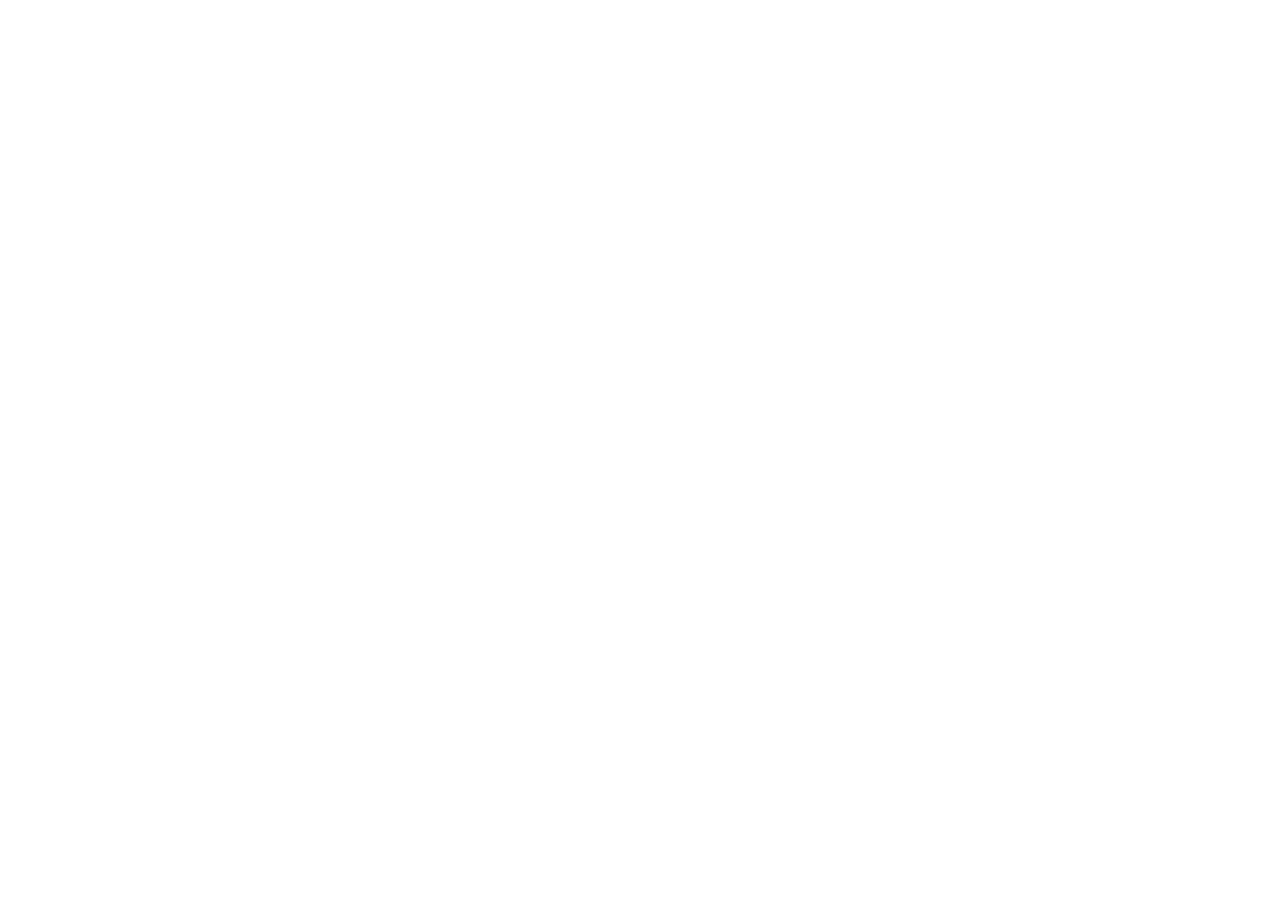
==== commit 74aa9676: "khao-sat/, quiz/: chuyển sang kho MMH-Survey — trang tự chuyển giữ ?tham số và # Co-Authored-By: Cla" ====
--- a/khao-sat/index.html
+++ b/khao-sat/index.html
@@ -1,470 +1,14 @@
 <!DOCTYPE html>
-<!-- Khảo sát MMH (hệ thống riêng, không dùng Google Form). Link: khao-sat/?s=<mã 7 ký tự>. Xem thử không cần máy chủ: ?demo=dental | ?demo=ophthalmic.
-     Máy chủ: web app survey (kho riêng tư mmh-backend ▸ backends/survey/MMH_SurveyNative.gs) — nsMeta / nsSubmit, kết quả ghi vào Google Sheet.
-     Trình tự: Giới thiệu ⇒ Đồng ý xử lý dữ liệu cá nhân ⇒ Họ tên · SĐT · Nơi công tác ⇒ Theo dõi page Facebook (MANI Dental / MANI Ophthalmic) ⇒ câu hỏi từng phần ⇒ Cảm ơn.
-     Câu trả lời lưu trên máy (localStorage) tới khi gửi xong ⇒ mở Facebook rồi quay lại (kể cả khi trình duyệt tải lại trang) vẫn tiếp tục đúng chỗ. -->
 <html lang="vi">
 <head>
 <meta charset="utf-8">
-<meta name="viewport" content="width=device-width, initial-scale=1, viewport-fit=cover">
-<title>Khảo sát · Mani Medical Hanoi</title>
+<meta name="viewport" content="width=device-width, initial-scale=1">
 <meta name="robots" content="noindex">
-<meta name="theme-color" content="#ffffff">
-<link rel="icon" href="mani.png">
-<style>
-  :root { --ink:#2C4A5E; --steel:#5A84A6; --line:#BCD4E6; --line2:#E3ECF4; --soft:#F3F7FB; --cream:#FBE9B7; --fld:#B9C6D3; --mut:#5E6E7C; --txt:#1E2B36; --bad:#B3261E; --ok:#1F6B45; --fb:#1877F2; }
-  * { box-sizing:border-box; }
-  html { -webkit-text-size-adjust:100%; }
-  body { margin:0; background:#fff; color:var(--txt); font:16px/1.55 Aptos, "Segoe UI", Roboto, "Helvetica Neue", Arial, sans-serif; }
-  .top { position:sticky; top:0; z-index:5; background:#fff; border-bottom:1px solid var(--line2); }
-  .top .in { max-width:720px; margin:0 auto; padding:10px 18px; display:flex; align-items:center; gap:12px; }
-  .top img { height:26px; width:auto; display:block; }
-  .top .co { font-size:12px; letter-spacing:.08em; text-transform:uppercase; color:var(--ink); font-weight:600; }
-  .top .st { margin-left:auto; font-size:13px; color:var(--mut); white-space:nowrap; font-variant-numeric:tabular-nums; }
-  .prog { height:3px; background:var(--line2); }
-  .prog b { display:block; height:100%; width:0; background:var(--steel); transition:width .25s; }
-  .wrap { max-width:720px; margin:0 auto; padding:22px 18px 120px; }
-  .eyebrow { font-size:12px; letter-spacing:.1em; text-transform:uppercase; color:var(--steel); font-weight:600; margin:0 0 6px; }
-  h1 { font-size:24px; line-height:1.3; color:var(--ink); margin:0 0 12px; font-weight:700; }
-  h2 { font-size:15px; letter-spacing:.06em; text-transform:uppercase; color:var(--ink); margin:0 0 4px; font-weight:700; }
-  .sub { color:var(--steel); font-size:15px; margin:0 0 16px; }
-  .lead { white-space:pre-line; margin:0 0 16px; }
-  .facts { display:flex; flex-wrap:wrap; gap:8px 22px; padding:12px 0; border-top:1px solid var(--line2); border-bottom:1px solid var(--line2); margin:14px 0 18px; font-size:14px; color:var(--ink); }
-  .facts span b { font-weight:600; }
-  .note { background:var(--cream); border-radius:8px; padding:12px 14px; font-size:14px; margin:16px 0; }
-  .box { border:1px solid var(--line); border-radius:10px; padding:16px; margin:14px 0; }
-  .box .lbl { font-size:12px; letter-spacing:.08em; text-transform:uppercase; color:var(--steel); font-weight:600; padding-bottom:8px; margin-bottom:10px; border-bottom:1px solid var(--line2); }
-  .pre { white-space:pre-line; font-size:14px; color:var(--txt); }
-  .q { border:1px solid var(--line); border-radius:10px; padding:16px; margin:14px 0; scroll-margin-top:80px; }
-  .q.miss { border-color:var(--bad); box-shadow:0 0 0 2px rgba(179,38,30,.08); }
-  .q .n { font-size:12px; letter-spacing:.06em; text-transform:uppercase; color:var(--steel); font-weight:600; margin-bottom:2px; }
-  .q .t { font-weight:600; color:var(--ink); margin:0 0 4px; }
-  .q .t i { color:var(--bad); font-style:normal; }
-  .q .hp { color:var(--mut); font-size:14px; margin:0 0 8px; white-space:pre-line; }
-  .q .er { color:var(--bad); font-size:13px; margin-top:6px; display:none; }
-  .q.miss .er { display:block; }
-  .hd { padding:14px 0 4px; }
-  .hd .hp { color:var(--mut); font-size:14px; white-space:pre-line; margin:4px 0 0; }
-  .opt { display:flex; gap:12px; align-items:flex-start; padding:11px 12px; border:1px solid var(--line2); border-radius:8px; margin:7px 0; cursor:pointer; background:#fff; }
-  .opt:hover { border-color:var(--fld); }
-  .opt input { margin:3px 0 0; width:18px; height:18px; accent-color:var(--ink); flex:none; }
-  .opt.on { border-color:var(--ink); background:var(--soft); }
-  .opt .ot { flex:1; min-width:0; }
-  .opt .ot input[type=text] { margin-top:8px; }
-  input[type=text], input[type=tel], textarea, select { width:100%; padding:11px 12px; border:1px solid var(--fld); border-radius:8px; font:inherit; color:var(--txt); background:#fff; }
-  textarea { min-height:96px; resize:vertical; }
-  input:focus, textarea:focus, select:focus { outline:none; border-color:var(--ink); box-shadow:0 0 0 3px rgba(44,74,94,.12); }
-  .scale { display:flex; gap:6px; flex-wrap:wrap; }
-  .scale button { flex:1 1 0; min-width:40px; padding:11px 0; border:1px solid var(--fld); border-radius:8px; background:#fff; font:inherit; font-weight:600; color:var(--ink); cursor:pointer; }
-  .scale button.on { background:var(--ink); border-color:var(--ink); color:#fff; }
-  .scl { display:flex; justify-content:space-between; gap:12px; font-size:13px; color:var(--mut); margin-top:6px; }
-  .grow { padding:10px 0; border-top:1px solid var(--line2); }
-  .grow:first-of-type { border-top:0; }
-  .grow .rl { font-size:15px; margin-bottom:6px; }
-  .chips { display:flex; flex-wrap:wrap; gap:6px; }
-  .chip { padding:8px 12px; border:1px solid var(--fld); border-radius:999px; background:#fff; font:inherit; font-size:14px; color:var(--txt); cursor:pointer; }
-  .chip.on { background:var(--ink); border-color:var(--ink); color:#fff; }
-  .chk { display:flex; gap:12px; align-items:flex-start; padding:12px; border:1px solid var(--line); border-radius:8px; margin:10px 0; cursor:pointer; }
-  .chk input { width:20px; height:20px; margin:2px 0 0; accent-color:var(--ink); flex:none; }
-  .chk.req { border-color:var(--ink); }
-  .chk.miss { border-color:var(--bad); }
-  .fld { margin:14px 0; }
-  .fld label { display:block; font-weight:600; color:var(--ink); margin-bottom:6px; }
-  .fld label i { color:var(--bad); font-style:normal; }
-  .fld .er { color:var(--bad); font-size:13px; margin-top:4px; min-height:0; }
-  .page { display:flex; gap:14px; align-items:center; border:1px solid var(--line); border-radius:10px; padding:16px; margin:16px 0; }
-  .page .ic { width:52px; height:52px; border-radius:50%; background:var(--fb); flex:none; display:flex; align-items:center; justify-content:center; }
-  .page .nm { font-weight:700; color:var(--ink); font-size:17px; }
-  .page .ln { color:var(--mut); font-size:14px; }
-  ol.steps { margin:6px 0 16px; padding-left:20px; color:var(--txt); }
-  ol.steps li { margin:4px 0; }
-  .btn { display:inline-flex; align-items:center; justify-content:center; gap:8px; border:0; border-radius:8px; padding:13px 22px; font:inherit; font-weight:600; cursor:pointer; background:var(--ink); color:#fff; text-decoration:none; }
-  .btn.fb { background:var(--fb); width:100%; font-size:17px; padding:15px; }
-  .btn.sec { background:#fff; color:var(--ink); border:1px solid var(--ink); }
-  .btn.ghost { background:none; color:var(--ink); padding:13px 6px; }
-  .btn[disabled] { opacity:.5; cursor:default; }
-  .link { background:none; border:0; padding:8px 0; font:inherit; color:var(--steel); text-decoration:underline; cursor:pointer; }
-  .back { margin-top:10px; text-align:center; }
-  .foot { position:fixed; left:0; right:0; bottom:0; z-index:6; background:#fff; border-top:1px solid var(--line2); padding-bottom:env(safe-area-inset-bottom); }
-  .foot .in { max-width:720px; margin:0 auto; padding:10px 18px; display:flex; gap:10px; align-items:center; }
-  .foot .msg { flex:1; color:var(--bad); font-size:14px; min-width:0; }
-  .foot .sp { flex:1; }
-  .ok { text-align:center; padding-top:28px; }
-  .ok .mk { width:64px; height:64px; border-radius:50%; border:2px solid var(--ok); display:flex; align-items:center; justify-content:center; margin:0 auto 18px; }
-  .ok p { color:var(--txt); }
-  .small { font-size:13px; color:var(--mut); }
-  .legal { font-size:12px; color:var(--mut); text-align:center; padding:28px 0 0; }
-  .spin { width:28px; height:28px; border:3px solid var(--line2); border-top-color:var(--ink); border-radius:50%; animation:sp 1s linear infinite; margin:60px auto 12px; }
-  @keyframes sp { to { transform:rotate(360deg); } }
-  .hide { display:none !important; }
-  .hp-f { position:absolute; left:-9999px; width:1px; height:1px; overflow:hidden; }
-  @media (max-width:520px) { h1 { font-size:21px; } .wrap { padding-top:18px; } .top .co { display:none; } }
-</style>
+<title>Khảo sát · đã chuyển</title>
+<!-- Trang này đã chuyển sang kho MMH-Survey (19/11/2026). Giữ lại để link / mã QR cũ vẫn mở được: chuyển tiếp nguyên ?tham số và #phần sau. -->
+<script>location.replace('https://manimedicalhanoi.github.io/MMH-Survey/s/' + location.search + location.hash);</script>
 </head>
-<body>
-<div class="top"><div class="in"><img src="mani.png" alt="MANI"><span class="co">Mani Medical Hanoi</span><span class="st" id="st"></span></div><div class="prog"><b id="pg"></b></div></div>
-<main class="wrap" id="main"><div class="spin"></div><p class="small" style="text-align:center">Đang mở khảo sát…</p></main>
-<div class="foot hide" id="foot"><div class="in"><button class="btn ghost" id="bk" type="button">Quay lại</button><span class="msg" id="msg"></span><button class="btn" id="nx" type="button">Tiếp tục</button></div></div>
-<script>
-(function () {
-  'use strict';
-  var API = 'https://script.google.com/macros/s/AKfycbx8l7u4j2tFDpfsg8IFsEcuXNrTbrLVRA_SoZ2Iisqprfm1ipL4z2NfDudVKuI1paFQPg/exec';
-  var Q = new URLSearchParams(location.search), CODE = (Q.get('s') || '').trim(), DEMO = Q.get('demo') || '';
-  var $ = function (i) { return document.getElementById(i); };
-  var esc = function (s) { return String(s == null ? '' : s).replace(/[&<>"']/g, function (c) { return { '&': '&amp;', '<': '&lt;', '>': '&gt;', '"': '&quot;', "'": '&#39;' }[c]; }); };
-  var FB_SVG = '<svg width="26" height="26" viewBox="0 0 24 24" aria-hidden="true"><path fill="#fff" d="M13.5 21v-7.5h2.5l.4-3h-2.9V8.6c0-.9.3-1.5 1.5-1.5h1.5V4.4c-.3 0-1.2-.1-2.2-.1-2.2 0-3.7 1.3-3.7 3.8v2.4H8v3h2.6V21h2.9z"/></svg>';
-  var OK_SVG = '<svg width="30" height="30" viewBox="0 0 24 24" aria-hidden="true"><path fill="none" stroke="#1F6B45" stroke-width="2.2" stroke-linecap="round" stroke-linejoin="round" d="M5 12.5l4.2 4.2L19 7"/></svg>';
-  var SV = null, TOKEN = '', KEY = 'mmh_ks_' + (CODE || 'demo-' + DEMO), S = null, SENDING = false;
-
-  /* ---------- trạng thái lưu trên máy ---------- */
-  function fresh() { return { step: 'cover', hist: [], consent: { agree: false, opt: [] }, info: {}, follow: { st: '', at: 0, back: 0 }, A: {}, at: Date.now() }; }
-  function load() { try { var o = JSON.parse(localStorage.getItem(KEY) || 'null'); if (o && Date.now() - (o.at || 0) < 7 * 864e5) return o; } catch (e) {} return fresh(); }
-  function save() { S.at = Date.now(); try { localStorage.setItem(KEY, JSON.stringify(S)); } catch (e) {} }
-  function doneInfo() { try { return JSON.parse(localStorage.getItem(KEY + ':done') || 'null'); } catch (e) { return null; } }
-
-  /* ---------- các bước ---------- */
-  function secIdx(id) { for (var i = 0; i < SV.sections.length; i++) if (SV.sections[i].id === id) return i; return -1; }
-  function nextOf(si) {
-    var s = SV.sections[si], nx = null;
-    s.questions.forEach(function (q) {
-      if ((q.t !== 'radio' && q.t !== 'list') || S.A[q.id] == null) return;
-      (q.options || []).forEach(function (o) { if (o.go && o.go !== 'next' && o.v === S.A[q.id]) nx = o.go; });
-    });
-    nx = nx || s.go || 'next';
-    if (nx === 'submit') return 'submit';
-    var k = nx === 'next' ? si + 1 : secIdx(nx);
-    return k >= 0 && k < SV.sections.length ? 's' + k : 'submit';
-  }
-  function pathSecs() {  // các phần sẽ đi qua theo câu trả lời hiện tại (để đếm tiến độ + chỉ gửi câu của các phần này)
-    var out = [], st = 's0', g = 0;
-    while (st !== 'submit' && g++ < 200) { var k = +st.slice(1); if (out.indexOf(k) >= 0) break; out.push(k); st = nextOf(k); }
-    return out;
-  }
-  function stepsAll() { var a = ['consent', 'info']; if (SV.page) a.push('follow'); return a.concat(pathSecs().map(function (k) { return 's' + k; })); }
-  function go(step, push) {
-    if (push !== false && S.step !== step) S.hist.push(S.step);
-    S.step = step; save(); render(); window.scrollTo(0, 0);
-  }
-  function back() { if (!S.hist.length) return; S.step = S.hist.pop(); save(); render(); window.scrollTo(0, 0); }
-
-  /* ---------- vẽ ---------- */
-  function setProg() {
-    var all = stepsAll(), i = all.indexOf(S.step), n = all.length;
-    $('pg').style.width = S.step === 'cover' ? '0' : S.step === 'done' ? '100%' : Math.round(((i < 0 ? 0 : i) + 0.5) / n * 100) + '%';
-    $('st').textContent = S.step === 'cover' || S.step === 'done' || i < 0 ? '' : 'Bước ' + (i + 1) + ' / ' + n;
-  }
-  function foot(show, nextLabel, canBack) {
-    $('foot').classList.toggle('hide', !show); $('msg').textContent = '';
-    if (!show) return;
-    $('nx').classList.remove('hide');
-    $('nx').textContent = nextLabel || 'Tiếp tục'; $('nx').disabled = false;
-    $('bk').style.visibility = canBack === false || !S.hist.length ? 'hidden' : 'visible';
-  }
-  function render() {
-    setProg();
-    var m = $('main'), st = S.step;
-    if (st === 'cover') return cover(m);
-    if (st === 'consent') return consent(m);
-    if (st === 'info') return info(m);
-    if (st === 'follow') return follow(m);
-    if (st === 'done') return done(m);
-    if (/^s\d+$/.test(st)) return section(m, +st.slice(1));
-    S.step = 'cover'; render();
-  }
-  function cover(m) {
-    var nq = SV.nq || 0, ev = SV.event && SV.event.name ? SV.event.name + (SV.event.date ? ' · ' + SV.event.date.split('-').reverse().join('/') : '') : '';
-    m.innerHTML = '<p class="eyebrow">Khảo sát dành cho Quý bác sĩ' + (SV.grp === 'Dental' ? ' nha khoa' : SV.grp === 'Surgical' ? ' nhãn khoa' : '') + '</p>' +
-      '<h1>' + esc(SV.title) + '</h1>' + (SV.intro ? '<p class="lead">' + esc(SV.intro) + '</p>' : '') +
-      '<div class="facts">' + (nq ? '<span><b>' + nq + '</b> câu hỏi</span>' : '') + (SV.minutes ? '<span>Khoảng <b>' + SV.minutes + ' phút</b></span>' : '') +
-      (ev ? '<span>' + esc(ev) + '</span>' : '') + '</div>' +
-      '<p class="small">Trước khi bắt đầu, Quý bác sĩ vui lòng xác nhận đồng ý xử lý dữ liệu cá nhân, điền thông tin liên hệ' + (SV.page ? ' và theo dõi page ' + esc(SV.page.name) + ' trên Facebook' : '') + '.</p>' +
-      (SV.open === false ? '<div class="note">Khảo sát đã đóng. Cảm ơn Quý bác sĩ đã quan tâm.</div>' : '') +
-      '<p class="legal">Công ty TNHH Mani Medical Hà Nội</p>';
-    foot(SV.open !== false, 'Bắt đầu', false);
-  }
-  function consent(m) {
-    var c = SV.consent;
-    m.innerHTML = '<p class="eyebrow">Bước 1</p><h1>' + esc(c.title.charAt(0) + c.title.slice(1).toLowerCase()) + '</h1>' +
-      '<div class="box"><div class="lbl">Thông báo</div><div class="pre">' + esc(c.text) + '</div></div>' +
-      '<label class="chk req" id="c-ag"><input type="checkbox" id="c0"' + (S.consent.agree ? ' checked' : '') + '><span><b>' + esc(c.agree.q) + '</b> <span style="color:var(--bad)">*</span><br>' + esc(c.agree.v) + '</span></label>' +
-      (c.optional || []).map(function (o, i) { return '<label class="chk"><input type="checkbox" data-o="' + i + '"' + (S.consent.opt[i] ? ' checked' : '') + '><span><b>' + esc(o.q) + '</b><br>' + esc(o.v) + '</span></label>'; }).join('');
-    $('c0').onchange = function () { S.consent.agree = this.checked; $('c-ag').classList.remove('miss'); save(); };
-    m.querySelectorAll('[data-o]').forEach(function (x) { x.onchange = function () { S.consent.opt[+x.dataset.o] = x.checked; save(); }; });
-    foot(true, 'Tiếp tục');
-  }
-  function info(m) {
-    m.innerHTML = '<p class="eyebrow">Bước 2</p><h1>Thông tin của Quý bác sĩ</h1><p class="sub">Dùng để tổng hợp kết quả và liên hệ khi cần.</p>' +
-      SV.info.map(function (x) {
-        var v = S.info[x.id] || '', r = x.required ? ' <i>*</i>' : '', inp;
-        if (x.t === 'radio' || x.t === 'list') inp = '<select id="f-' + esc(x.id) + '"><option value="">— Chọn —</option>' + x.options.map(function (o) { return '<option' + (o === v ? ' selected' : '') + '>' + esc(o) + '</option>'; }).join('') + '</select>';
-        else inp = '<input id="f-' + esc(x.id) + '" type="' + (x.t === 'phone' ? 'tel' : 'text') + '" value="' + esc(v) + '"' + (x.t === 'phone' ? ' inputmode="tel" autocomplete="tel" placeholder="Ví dụ 0912 345 678"' : x.id === 'name' ? ' autocomplete="name"' : x.id === 'work' ? ' autocomplete="organization"' : '') + '>';
-        return '<div class="fld"><label for="f-' + esc(x.id) + '">' + esc(x.q) + r + '</label>' + (x.help ? '<div class="small">' + esc(x.help) + '</div>' : '') + inp + '<div class="er" id="e-' + esc(x.id) + '"></div></div>';
-      }).join('') + '<div class="hp-f" aria-hidden="true"><input id="hpf" tabindex="-1" autocomplete="off"></div>';
-    SV.info.forEach(function (x) { var el = $('f-' + x.id); el.oninput = el.onchange = function () { S.info[x.id] = el.value; $('e-' + x.id).textContent = ''; save(); }; });
-    foot(true, 'Tiếp tục');
-  }
-  function phoneOk(v) { var d = String(v || '').replace(/[\s.\-()]/g, ''); if (/^\+?84\d{9}$/.test(d)) d = '0' + d.replace(/^\+?84/, ''); return /^0\d{9}$/.test(d) || /^\+\d{8,15}$/.test(d); }
-
-  /* ---------- theo dõi page Facebook ---------- */
-  function fbHref() {
-    var u = SV.page.url, ua = navigator.userAgent || '';
-    if (/Android/i.test(ua) && /Zalo|Line\/|Instagram|TikTok|; wv\)/i.test(ua) && !/FBAN|FBAV/.test(ua))  // trình duyệt trong app (Zalo…) trên Android ⇒ mở thẳng app Facebook
-      return 'intent://' + u.replace(/^https?:\/\//, '') + '#Intent;scheme=https;package=com.facebook.katana;S.browser_fallback_url=' + encodeURIComponent(u) + ';end';
-    return u;
-  }
-  function follow(m) {
-    var p = SV.page, f = S.follow;
-    if (f.st === 'opened' || f.st === 'before') {
-      m.innerHTML = '<p class="eyebrow">Bước 3</p><h1>Đã theo dõi page ' + esc(p.name) + '</h1><div class="page"><div class="ic">' + FB_SVG + '</div><div><div class="nm">' + esc(p.name) + '</div><div class="ln">' + esc(p.line) + '</div></div></div>' +
-        '<p>Cảm ơn Quý bác sĩ. Mời Quý bác sĩ tiếp tục phần câu hỏi.</p><p><button class="link" id="f-re" type="button">Mở lại page ' + esc(p.name) + '</button></p>';
-      $('f-re').onclick = openFb;
-      foot(true, 'Tiếp tục'); return;
-    }
-    if (f.st === 'wait') {  // đã bấm mở Facebook, quay lại quá nhanh (Facebook chưa mở được)
-      m.innerHTML = '<p class="eyebrow">Bước 3</p><h1>Quý bác sĩ đã theo dõi page ' + esc(p.name) + ' chưa?</h1>' + pageCard(p) +
-        '<p><button class="btn" id="f-yes" type="button" style="width:100%">Đã theo dõi — tiếp tục khảo sát</button></p>' +
-        '<p><a class="btn fb" id="f-open" href="' + esc(fbHref()) + '" target="_blank" rel="noopener">' + FB_SVG + ' Mở lại Facebook</a></p>' +
-        '<p class="small">Không mở được Facebook trên máy này? Tìm "' + esc(p.name) + '" trong ứng dụng Facebook, bấm Theo dõi rồi quay lại trang này.</p>';
-      $('f-yes').onclick = function () { S.follow.st = 'opened'; save(); go(firstSec()); };
-      $('f-open').onclick = function () { mark(); };
-      foot(false); return;
-    }
-    m.innerHTML = '<p class="eyebrow">Bước 3</p><h1>Theo dõi page ' + esc(p.name) + '</h1>' +
-      '<p>Để nhận thông tin sản phẩm, hội thảo và tài liệu chuyên môn từ MANI, Quý bác sĩ vui lòng theo dõi page <b>' + esc(p.name) + '</b> trên Facebook trước khi trả lời khảo sát.</p>' + pageCard(p) +
-      '<ol class="steps"><li>Bấm nút bên dưới, Facebook mở page ' + esc(p.name) + '.</li><li>Bấm <b>Theo dõi</b> (Follow) trên page.</li><li>Quay lại trang này, khảo sát tự chuyển sang phần câu hỏi.</li></ol>' +
-      '<a class="btn fb" id="f-open" href="' + esc(fbHref()) + '" target="_blank" rel="noopener">' + FB_SVG + ' Mở Facebook và theo dõi page</a>' +
-      '<div class="back"><button class="link" id="f-before" type="button">Tôi đã theo dõi page ' + esc(p.name) + ' từ trước</button></div>' +
-      (SV.followRequired ? '' : '<div class="back"><button class="link" id="f-skip" type="button">Bỏ qua bước này</button></div>');
-    $('f-open').onclick = function () { mark(); };
-    $('f-before').onclick = function () { S.follow.st = 'before'; S.follow.at = Date.now(); save(); go(firstSec()); };
-    if ($('f-skip')) $('f-skip').onclick = function () { go(firstSec()); };
-    foot(true, 'Tiếp tục'); $('nx').classList.add('hide');
-  }
-  function pageCard(p) { return '<div class="page"><div class="ic">' + FB_SVG + '</div><div><div class="nm">' + esc(p.name) + '</div><div class="ln">' + esc(p.line) + '</div></div></div>'; }
-  function openFb() { mark(); window.open(fbHref(), '_blank', 'noopener'); }
-  function mark() { S.follow.clicked = Date.now(); S.follow.back = 0; save(); }
-  function firstSec() { return 's0'; }
-  /* quay lại từ Facebook: ẩn ≥ 3 giây ⇒ coi như đã theo dõi, tự sang phần câu hỏi; quay lại ngay ⇒ hỏi lại */
-  var hiddenAt = 0;
-  function onBack() {
-    if (!S || S.step !== 'follow' || !S.follow.clicked || S.follow.st === 'opened' || S.follow.st === 'before') return;
-    var away = hiddenAt ? Date.now() - hiddenAt : Date.now() - S.follow.clicked;
-    if (away >= 3000) { S.follow.st = 'opened'; S.follow.at = Date.now(); save(); welcomeBack(); }
-    else if (Date.now() - S.follow.clicked > 1500) { S.follow.st = 'wait'; save(); render(); }
-  }
-  function welcomeBack() {
-    var m = $('main'), p = SV.page;
-    m.innerHTML = '<div class="ok"><div class="mk">' + OK_SVG + '</div><h1>Cảm ơn Quý bác sĩ đã theo dõi page ' + esc(p.name) + '</h1><p class="sub">Đang chuyển sang phần câu hỏi…</p></div>';
-    foot(false); setProg();
-    setTimeout(function () { if (S.step === 'follow') go(firstSec()); }, 1400);
-  }
-  document.addEventListener('visibilitychange', function () { if (document.hidden) hiddenAt = Date.now(); else { onBack(); hiddenAt = 0; } });
-  window.addEventListener('blur', function () { if (!hiddenAt) hiddenAt = Date.now(); });
-  window.addEventListener('focus', function () { if (hiddenAt) { onBack(); hiddenAt = 0; } });
-  window.addEventListener('pageshow', function (e) { if (e.persisted) onBack(); });
-
-  /* ---------- câu hỏi ---------- */
-  function qNum() { var n = {}, k = 0; SV.sections.forEach(function (s) { s.questions.forEach(function (q) { if (q.t !== 'header') n[q.id] = ++k; }); }); return n; }
-  var NUM = null;
-  function section(m, si) {
-    var s = SV.sections[si], ps = pathSecs(), pos = ps.indexOf(si);
-    NUM = NUM || qNum();
-    m.innerHTML = '<p class="eyebrow">Phần ' + (pos < 0 ? si + 1 : pos + 1) + '</p>' + (s.title ? '<h1>' + esc(s.title) + '</h1>' : '') + (s.help ? '<p class="sub" style="white-space:pre-line">' + esc(s.help) + '</p>' : '') +
-      s.questions.map(qHtml).join('');
-    s.questions.forEach(wire);
-    var last = nextOf(si) === 'submit';
-    foot(true, last ? 'Gửi khảo sát' : 'Tiếp tục');
-  }
-  function qHtml(q) {
-    if (q.t === 'header') return '<div class="hd"><h2>' + esc(q.q) + '</h2>' + (q.help ? '<p class="hp">' + esc(q.help) + '</p>' : '') + '</div>';
-    var v = S.A[q.id], h = '<div class="q" id="q-' + esc(q.id) + '"><div class="n">Câu ' + NUM[q.id] + '</div><p class="t">' + esc(q.q) + (q.required ? ' <i>*</i>' : '') + '</p>' +
-      (q.help ? '<p class="hp">' + esc(q.help) + '</p>' : '') + (q.t === 'checkbox' && q.max ? '<p class="hp">Chọn tối đa ' + q.max + ' ý.</p>' : '');
-    if (q.t === 'radio' || q.t === 'checkbox' || q.t === 'list') {
-      var multi = q.t === 'checkbox', arr = multi ? (v || []) : [v], oth = othVal(q, v);
-      h += q.options.map(function (o, i) {
-        var on = arr.indexOf(o.v) >= 0;
-        return '<label class="opt' + (on ? ' on' : '') + '"><input type="' + (multi ? 'checkbox' : 'radio') + '" name="r-' + esc(q.id) + '" data-i="' + i + '"' + (on ? ' checked' : '') + '><span class="ot">' + esc(o.v) + '</span></label>';
-      }).join('');
-      if (q.other) h += '<label class="opt' + (oth != null ? ' on' : '') + '"><input type="' + (multi ? 'checkbox' : 'radio') + '" name="r-' + esc(q.id) + '" data-i="o"' + (oth != null ? ' checked' : '') + '><span class="ot">Khác<input type="text" data-oth="1" value="' + esc(oth || '') + '" placeholder="Ghi rõ"></span></label>';
-    } else if (q.t === 'scale') {
-      h += '<div class="scale">'; for (var k = q.low; k <= q.high; k++) h += '<button type="button" data-k="' + k + '" class="' + (String(v) === String(k) ? 'on' : '') + '">' + k + '</button>'; h += '</div>';
-      if (q.lowLabel || q.highLabel) h += '<div class="scl"><span>' + esc(q.lowLabel) + '</span><span>' + esc(q.highLabel) + '</span></div>';
-    } else if (q.t === 'grid' || q.t === 'checkgrid') {
-      var g = v || {};
-      h += q.rows.map(function (r, ri) {
-        var cur = g[ri] == null ? [] : [].concat(g[ri]);
-        return '<div class="grow"><div class="rl">' + esc(r) + '</div><div class="chips">' + q.cols.map(function (c) { return '<button type="button" class="chip' + (cur.indexOf(c) >= 0 ? ' on' : '') + '" data-r="' + ri + '" data-c="' + esc(c) + '">' + esc(c) + '</button>'; }).join('') + '</div></div>';
-      }).join('');
-    } else if (q.t === 'paragraph') h += '<textarea data-t="1">' + esc(v || '') + '</textarea>';
-    else h += '<input type="' + (q.t === 'phone' ? 'tel' : 'text') + '" data-t="1" value="' + esc(v || '') + '"' + (q.t === 'phone' ? ' inputmode="tel"' : '') + '>';
-    return h + '<div class="er">Vui lòng trả lời câu này.</div></div>';
-  }
-  function othVal(q, v) {
-    if (!q.other) return null; var vals = q.options.map(function (o) { return o.v; });
-    var arr = q.t === 'checkbox' ? (v || []) : v == null ? [] : [v];
-    for (var i = 0; i < arr.length; i++) if (vals.indexOf(arr[i]) < 0) return String(arr[i]).replace(/^Khác:\s*/, '');
-    return null;
-  }
-  function wire(q) {
-    if (q.t === 'header') return;
-    var box = $('q-' + q.id); if (!box) return;
-    var clear = function () { box.classList.remove('miss'); $('msg').textContent = ''; };
-    if (q.t === 'radio' || q.t === 'list' || q.t === 'checkbox') {
-      var multi = q.t === 'checkbox', ins = box.querySelectorAll('input[data-i]'), ot = box.querySelector('[data-oth]');
-      var collect = function () {
-        var out = [];
-        ins.forEach(function (x) { x.closest('.opt').classList.toggle('on', x.checked); if (!x.checked) return; if (x.dataset.i === 'o') out.push('Khác: ' + (ot.value.trim())); else out.push(q.options[+x.dataset.i].v); });
-        if (multi && q.max && out.length > q.max) return false;
-        S.A[q.id] = multi ? out : (out[0] == null ? null : out[0]); save(); clear();
-        var st = S.step; if (/^s\d+$/.test(st)) { var last = nextOf(+st.slice(1)) === 'submit'; $('nx').textContent = last ? 'Gửi khảo sát' : 'Tiếp tục'; setProg(); }
-        return true;
-      };
-      ins.forEach(function (x) { x.onchange = function () { if (collect() === false) { x.checked = false; collect(); $('msg').textContent = 'Chọn tối đa ' + q.max + ' ý.'; } if (x.dataset.i === 'o' && x.checked) ot.focus(); }; });
-      if (ot) { ot.oninput = function () { var r = box.querySelector('input[data-i="o"]'); if (!r.checked && ot.value) { r.checked = true; if (!multi) ins.forEach(function (x) { if (x !== r) x.checked = false; }); } collect(); }; ot.onclick = function (e) { e.stopPropagation(); }; }
-    } else if (q.t === 'scale') {
-      box.querySelectorAll('[data-k]').forEach(function (b) { b.onclick = function () { S.A[q.id] = +b.dataset.k; save(); clear(); box.querySelectorAll('[data-k]').forEach(function (x) { x.classList.toggle('on', x === b); }); }; });
-    } else if (q.t === 'grid' || q.t === 'checkgrid') {
-      box.querySelectorAll('.chip').forEach(function (b) { b.onclick = function () {
-        var g = S.A[q.id] || {}, r = b.dataset.r, c = b.dataset.c;
-        if (q.t === 'grid') g[r] = g[r] === c ? null : c;
-        else { var a = [].concat(g[r] || []), k = a.indexOf(c); if (k >= 0) a.splice(k, 1); else a.push(c); g[r] = a.length ? a : null; }
-        S.A[q.id] = g; save(); clear();
-        box.querySelectorAll('.chip[data-r="' + r + '"]').forEach(function (x) { var cur = g[r] == null ? [] : [].concat(g[r]); x.classList.toggle('on', cur.indexOf(x.dataset.c) >= 0); });
-      }; });
-    } else {
-      var t = box.querySelector('[data-t]'); t.oninput = function () { S.A[q.id] = t.value; save(); clear(); };
-    }
-  }
-  function answered(q) {
-    var v = S.A[q.id];
-    if (q.t === 'grid' || q.t === 'checkgrid') { if (!v) return false; for (var i = 0; i < q.rows.length; i++) if (v[i] == null || (Array.isArray(v[i]) && !v[i].length)) return false; return true; }
-    if (q.t === 'checkbox') return !!(v && v.length) && v.every(function (x) { return x !== 'Khác: '; });
-    if (q.t === 'phone') return phoneOk(v);
-    return v != null && String(v).trim() !== '' && v !== 'Khác: ';
-  }
-  function partial(q) { var v = S.A[q.id]; return v != null && v !== '' && !(Array.isArray(v) && !v.length); }
-
-  /* ---------- nút Tiếp tục ---------- */
-  function next() {
-    var st = S.step, msg = $('msg');
-    if (st === 'cover') return go('consent');
-    if (st === 'consent') { if (!S.consent.agree) { $('c-ag').classList.add('miss'); msg.textContent = 'Vui lòng xác nhận đồng ý để tiếp tục.'; return; } return go('info'); }
-    if (st === 'info') {
-      var bad = null;
-      if ($('hpf') && $('hpf').value) S.hp = $('hpf').value;
-      SV.info.forEach(function (x) {
-        var v = String(S.info[x.id] || '').trim(), e = '';
-        if (x.required && !v) e = 'Vui lòng điền ' + x.q.toLowerCase().replace(/\s*\(.*\)$/, '') + '.';
-        else if (v && x.t === 'phone' && !phoneOk(v)) e = 'Số điện thoại chưa đúng (10 số, bắt đầu bằng 0).';
-        $('e-' + x.id).textContent = e; if (e && !bad) bad = x;
-      });
-      if (bad) { $('f-' + bad.id).focus(); msg.textContent = 'Vui lòng kiểm tra lại thông tin.'; return; }
-      return go(SV.page ? 'follow' : firstSec());
-    }
-    if (st === 'follow') { if (S.follow.st === 'opened' || S.follow.st === 'before' || !SV.followRequired) return go(firstSec()); msg.textContent = 'Vui lòng theo dõi page trước khi tiếp tục.'; return; }
-    if (/^s\d+$/.test(st)) {
-      var si = +st.slice(1), miss = null;
-      SV.sections[si].questions.forEach(function (q) {
-        if (q.t === 'header') return;
-        var ok = q.required ? answered(q) : (!partial(q) || q.t !== 'phone' || phoneOk(S.A[q.id]));
-        var box = $('q-' + q.id); if (box) box.classList.toggle('miss', !ok);
-        if (!ok && !miss) miss = box;
-      });
-      if (miss) { msg.textContent = 'Còn câu chưa trả lời.'; miss.scrollIntoView({ behavior: 'smooth', block: 'start' }); return; }
-      var nx = nextOf(si);
-      if (nx === 'submit') return submit();
-      return go(nx);
-    }
-  }
-
-  /* ---------- gửi ---------- */
-  function payload() {
-    var A = {};
-    pathSecs().forEach(function (k) { SV.sections[k].questions.forEach(function (q) { if (q.t !== 'header' && S.A[q.id] != null) A[q.id] = S.A[q.id]; }); });
-    return { action: 'nsSubmit', s: CODE, token: TOKEN, info: S.info, consent: S.consent, follow: { st: S.follow.st, at: S.follow.at }, answers: A, hp: S.hp || '', ua: navigator.userAgent.slice(0, 160) };
-  }
-  function post(body) {
-    return fetch(API, { method: 'POST', credentials: 'omit', redirect: 'follow', headers: { 'Content-Type': 'text/plain;charset=utf-8' }, body: JSON.stringify(body) })
-      .then(function (r) { return r.text(); }).then(function (t) { try { return JSON.parse(t); } catch (e) { throw new Error('net'); } });
-  }
-  function submit(tries) {
-    if (SENDING) return; SENDING = true; tries = tries || 0;
-    $('nx').disabled = true; $('nx').textContent = 'Đang gửi…'; $('msg').textContent = '';
-    var p = DEMO ? new Promise(function (ok) { setTimeout(function () { ok({ ok: true, rid: 'DEMO' }); }, 700); }) : post(payload());
-    p.then(function (r) {
-      SENDING = false;
-      if (r.ok) return finish(r.rid);
-      if (r.code === 'TOKEN' && tries < 1) return meta().then(function () { submit(tries + 1); });
-      if (r.code === 'DUP') { finish('', r.error); return; }
-      $('nx').disabled = false; $('nx').textContent = 'Gửi khảo sát'; $('msg').textContent = r.error || 'Chưa gửi được.';
-      if (r.code === 'REQ') {
-        if (r.step === 'consent') go('consent'); else if (r.step === 'info') go('info'); else if (r.step === 'follow') go('follow');
-        else if (r.qid) { var b = $('q-' + r.qid); if (b) { b.classList.add('miss'); b.scrollIntoView({ block: 'start' }); } }
-        $('msg').textContent = r.error;
-      }
-    }).catch(function () {
-      SENDING = false;
-      if (tries < 2) return setTimeout(function () { submit(tries + 1); }, 1500 * (tries + 1));
-      $('nx').disabled = false; $('nx').textContent = 'Gửi lại'; $('msg').textContent = 'Mạng chậm, chưa gửi được. Câu trả lời vẫn được lưu trên máy — bấm Gửi lại.';
-    });
-  }
-  function finish(rid, note) {
-    try { localStorage.setItem(KEY + ':done', JSON.stringify({ rid: rid, at: Date.now(), note: note || '' })); localStorage.removeItem(KEY); } catch (e) {}
-    S = fresh(); S.step = 'done'; render(); window.scrollTo(0, 0);
-  }
-  function done(m) {
-    var d = doneInfo() || {}, p = SV.page;
-    m.innerHTML = '<div class="ok"><div class="mk">' + OK_SVG + '</div><h1>Cảm ơn Quý bác sĩ</h1>' +
-      '<p>' + esc(d.note || SV.confirmation || 'Câu trả lời của Quý bác sĩ đã được ghi nhận. Mani Medical Hanoi trân trọng những ý kiến đóng góp của Quý bác sĩ.') + '</p>' +
-      (p ? '<p class="small">Thông tin sản phẩm và hội thảo mới được cập nhật trên page <a href="' + esc(p.url) + '" target="_blank" rel="noopener">' + esc(p.name) + '</a>.</p>' : '') +
-      '<div class="back" style="margin-top:28px"><button class="link" id="again" type="button">Một bác sĩ khác trả lời trên máy này</button></div></div>';
-    $('again').onclick = function () { try { localStorage.removeItem(KEY + ':done'); } catch (e) {} S = fresh(); save(); NUM = null; render(); };
-    foot(false);
-  }
-
-  /* ---------- tải khảo sát ---------- */
-  function meta() {
-    if (DEMO) return Promise.resolve(demo(DEMO));
-    return fetch(API + '?action=nsMeta&s=' + encodeURIComponent(CODE), { credentials: 'omit', redirect: 'follow' })
-      .then(function (r) { return r.text(); }).then(function (t) { var r = JSON.parse(t); if (!r.ok) throw new Error(r.error || 'Không mở được khảo sát.'); TOKEN = r.token; return r.survey; });
-  }
-  function fail(t) { $('main').innerHTML = '<div class="ok"><h1>Không mở được khảo sát</h1><p>' + esc(t) + '</p><p><button class="btn sec" type="button" onclick="location.reload()">Thử lại</button></p></div>'; }
-  $('nx').onclick = next; $('bk').onclick = back;
-  if (!CODE && !DEMO) { fail('Link khảo sát chưa đúng. Vui lòng mở lại link được gửi.'); return; }
-  (function boot(n) {
-    meta().then(function (sv) {
-      SV = sv; document.title = sv.title + ' · Mani Medical Hanoi';
-      S = load();
-      if (doneInfo() && S.step === 'cover') S.step = 'done';
-      if (S.step === 'follow' && S.follow.clicked && !S.follow.st) { S.follow.st = 'opened'; S.follow.at = Date.now(); }  // trang được tải lại sau khi mở Facebook
-      render();
-    }).catch(function (e) { if (n < 2) return setTimeout(function () { boot(n + 1); }, 1200); fail(e.message === 'Failed to fetch' ? 'Mạng chậm hoặc mất kết nối. Vui lòng thử lại.' : e.message); });
-  })(0);
-
-  /* ---------- bản xem thử (không cần máy chủ) ---------- */
-  function demo(k) {
-    var dent = k !== 'ophthalmic';
-    var pages = { dental: { key: 'dental', name: 'MANI Dental', url: 'https://www.facebook.com/share/1GQTtanSu9/', line: 'Cập nhật thông tin sản phẩm, hội thảo và kiến thức nha khoa' },
-      ophthalmic: { key: 'ophthalmic', name: 'MANI Ophthalmic', url: 'https://www.facebook.com/share/1KCCXDVW8x/', line: 'Cập nhật thông tin sản phẩm, hội thảo và kỹ thuật phẫu thuật nhãn khoa' } };
-    return { s: 'demo', title: dent ? 'Khảo sát thói quen sử dụng trâm nội nha' : 'Khảo sát dụng cụ phẫu thuật glôcôm', grp: dent ? 'Dental' : 'Surgical', open: true, minutes: 4, nq: 6,
-      intro: 'Kính gửi Quý bác sĩ,\nMani Medical Hanoi trân trọng mời Quý bác sĩ dành ít phút chia sẻ kinh nghiệm thực tế. Ý kiến của Quý bác sĩ giúp chúng tôi hỗ trợ tốt hơn trong đào tạo và cung cấp sản phẩm.',
-      event: { name: dent ? 'Hội thảo nội nha Hà Nội' : 'Hội nghị Nhãn khoa', date: '2026-11-28' }, page: pages[dent ? 'dental' : 'ophthalmic'], followRequired: true,
-      consent: { title: 'QUYỀN RIÊNG TƯ VÀ BẢO VỆ DỮ LIỆU CÁ NHÂN', text: 'Công ty TNHH Mani Medical Hà Nội (MMH) thu thập họ tên, số điện thoại và nơi công tác của Quý bác sĩ để tổng hợp kết quả khảo sát và liên hệ lại khi cần. Thông tin được bảo mật, chỉ dùng trong MMH và xử lý theo Luật Bảo vệ dữ liệu cá nhân số 91/2025/QH15, Nghị định 356/2025/NĐ-CP.\nQuý bác sĩ có thể xem, chỉnh sửa, yêu cầu xoá dữ liệu hoặc rút lại sự đồng ý bất kỳ lúc nào qua hotline 0965 629 853.',
-        agree: { q: 'Xác nhận đồng ý xử lý dữ liệu cá nhân', v: 'Tôi đã đọc và đồng ý cho MMH xử lý dữ liệu cá nhân cho các mục đích nêu trên.' },
-        optional: [{ q: 'Nhận thông tin từ MMH (không bắt buộc)', v: 'Tôi đồng ý nhận thông tin về sản phẩm, đào tạo và sự kiện từ MMH.' }] },
-      info: [{ id: 'name', q: 'Họ và tên', t: 'text', required: true, options: [] }, { id: 'phone', q: 'Số điện thoại', t: 'phone', required: true, options: [] }, { id: 'work', q: 'Nơi công tác (bệnh viện / phòng khám)', t: 'text', required: true, options: [] }],
-      sections: [
-        { id: 's1', title: 'Thực hành hiện tại', help: '', go: '', questions: [
-          { id: 'q1', t: 'radio', q: dent ? 'Quý bác sĩ điều trị nội nha bao nhiêu ca mỗi tháng?' : 'Quý bác sĩ phẫu thuật glôcôm bao nhiêu ca mỗi tháng?', required: true, options: [{ v: 'Dưới 10 ca', go: '' }, { v: '10–30 ca', go: '' }, { v: 'Trên 30 ca', go: '' }, { v: 'Hiện không thực hiện', go: 'submit' }] },
-          { id: 'q2', t: 'checkbox', q: dent ? 'Quý bác sĩ đang dùng loại trâm nào?' : 'Quý bác sĩ đang dùng kỹ thuật nào?', required: true, max: 3, other: true, options: (dent ? ['Trâm tay thép không gỉ', 'Trâm máy NiTi xoay liên tục', 'Trâm máy NiTi chuyển động qua lại'] : ['Cắt bè củng giác mạc', 'Mở vùng bè', 'Đặt van dẫn lưu']).map(function (v) { return { v: v, go: '' }; }) } ] },
-        { id: 's2', title: 'Đánh giá và nhu cầu', help: '', go: '', questions: [
-          { id: 'q3', t: 'scale', q: 'Mức độ hài lòng với dụng cụ hiện tại', required: true, low: 1, high: 5, lowLabel: 'Rất không hài lòng', highLabel: 'Rất hài lòng' },
-          { id: 'q4', t: 'grid', q: 'Mức độ quan trọng của từng tiêu chí khi chọn dụng cụ', required: true, rows: ['Độ bền', 'Độ sắc / hiệu quả cắt', 'Giá thành'], cols: ['Thấp', 'Trung bình', 'Cao'] },
-          { id: 'q5', t: 'radio', q: 'Quý bác sĩ có muốn tham gia buổi đào tạo thực hành của MANI?', required: true, options: [{ v: 'Có', go: '' }, { v: 'Không', go: '' }] },
-          { id: 'q6', t: 'paragraph', q: 'Góp ý khác của Quý bác sĩ', required: false } ] }
-      ] };
-  }
-})();
-</script>
+<body style="font:15px/1.5 Aptos,'Segoe UI',Arial,sans-serif;padding:24px;color:#1E2B36">
+<p>Trang đã chuyển sang địa chỉ mới: <a href="https://manimedicalhanoi.github.io/MMH-Survey/s/" style="color:#2C4A5E">https://manimedicalhanoi.github.io/MMH-Survey/s/</a></p>
 </body>
 </html>
